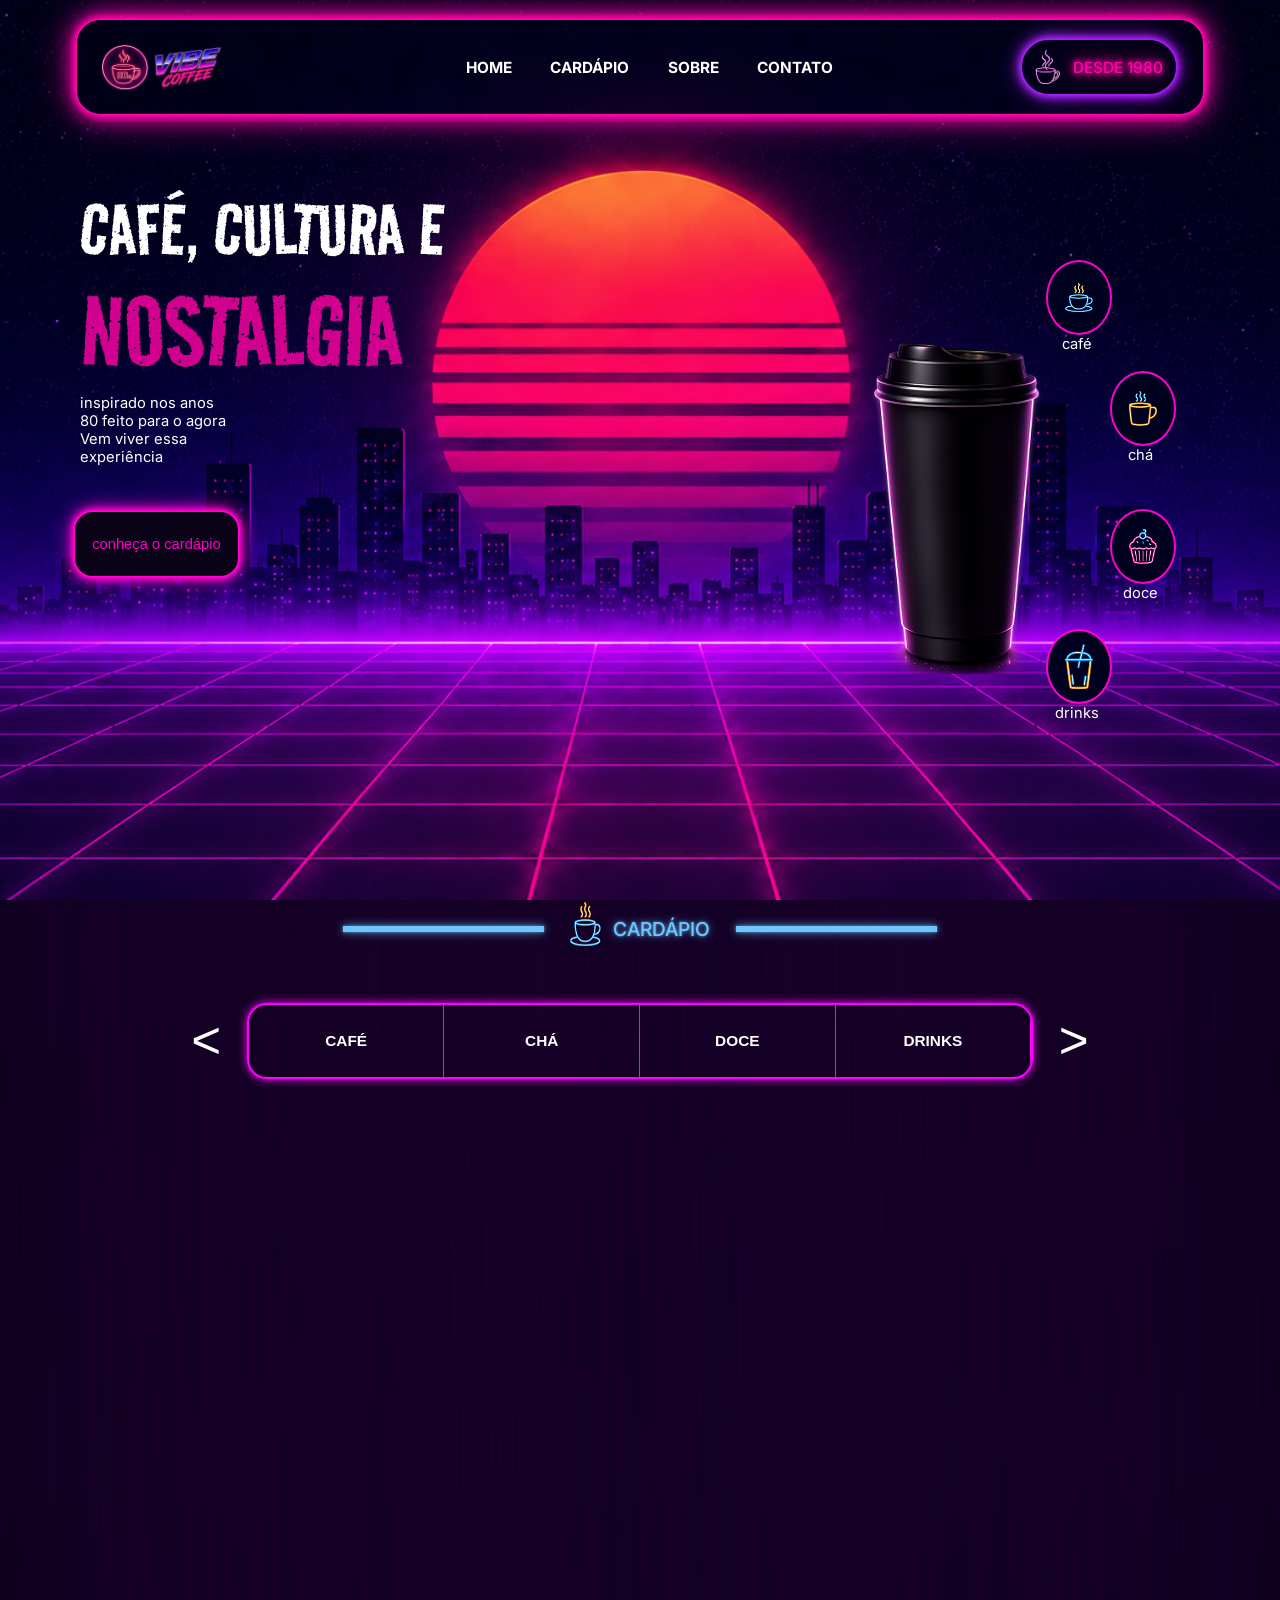
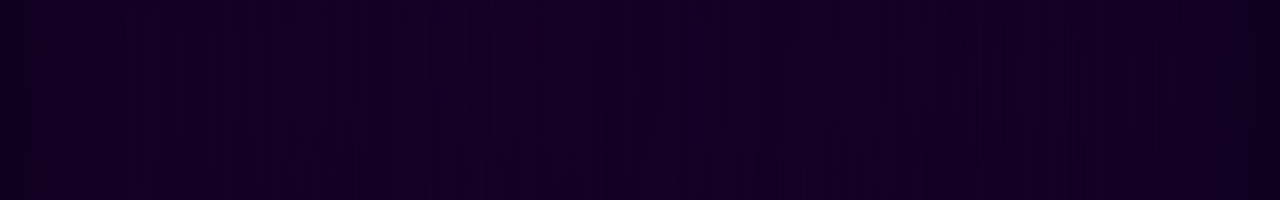
==== index.html @ b5bea795 "home da lading page criada" ====
<!DOCTYPE html>
<html lang="pt-br">

<head>
    <meta charset="UTF-8">
    <meta name="viewport" content="width=device-width, initial-scale=1.0">
    <link rel="stylesheet" href="./style.css">
    <link rel="stylesheet" href="./segundaSessao.css">
    <link rel="stylesheet" href="./rest.css">
    <script src="./app.js" type="module" defer></script>
    <title>Vibe Coffee</title>
</head>

<body>

    <!-- PRIMEIRA SEÇÃO -->
    <section class="home-bg">

        <header>
            <div class="cabecalho-principal">

                <img src="img/logo.png" alt="logo vibe coffee">

                <ul>
                    <li><a href="#">HOME</a></li>
                    <li><a href="#">CARDÁPIO</a></li>
                    <li><a href="#">SOBRE</a></li>
                    <li><a href="#">CONTATO</a></li>
                </ul>

                <div class="desde-1980">
                    <img src="img/icone de café.png" alt="">
                    <p>DESDE 1980</p>
                </div>

            </div>
        </header>

        <main>
            <div class="home-principal">

                <div class="lado-esquerdo">
                    <p class="texto-principal">CAFÉ, CULTURA E</p>

                    <p class="texto-secundario">NOSTALGIA</p>

                    <p class="texto-resumo">
                        inspirado nos anos 80
                        feito para o agora
                        Vem viver essa
                        experiência
                    </p>

                    <button class="botao-cardapio">
                        <p>conheça o cardápio</p>
                    </button>
                </div>

                <div class="lado-direito">

                    <img class="copo-cafe" src="img/copo de café.png" alt="">

                    <div class="icones-laterais">

                        <div class="item-cafe">
                            <button class="circulo-cafe">
                                <img class="icone-cafe" src="img/café icon 1.png" alt="">
                            </button>
                            <p>café</p>
                        </div>

                        <div class="item-cha">
                            <button class="circulo-cha">
                                <img class="icone-cha" src="img/chá icon 1.png" alt="">
                            </button>
                            <p>chá</p>
                        </div>

                        <div class="item-doce">
                            <button class="circulo-doce">
                                <img class="icone-doce" src="img/cupcake icon 1.png" alt="">
                            </button>
                            <p>doce</p>
                        </div>

                        <div class="item-drinks">
                            <button class="circulo-drinks">
                                <img class="icone-drinks" src="img/milkshake icon 1.png" alt="">
                            </button>
                            <p>drinks</p>
                        </div>

                    </div>

                </div>

            </div>
        </main>

    </section>

    <!-- SEGUNDA SEÇÃO (ONDE API VAI SER UTILIZADA) -->
    <section class="cardapio">

        <main>
            <div class="sessao-cardapio">
                <hr class="linha-esquerda">
                <img src="img/café icon 2.png" alt="">
                <p>CARDÁPIO</p>
                <hr class="linha-direita">

            </div>
            
            <!-- FILTRO PARA CATEGORIA -->
            <div class="menu-container">
                <button class="seta">&lt;</button>

                <div class="menu">
                    <button class="ativo">CAFÉ</button>
                    <button>CHÁ</button>
                    <button>DOCE</button>
                    <button>DRINKS</button>
                </div>

                <button class="seta">&gt;</button>
            </div>
        </main>

    </section>

    <footer></footer>

</body>

</html>
---- style.css ----
/* ------------------ FONTES ----------------------------- */

@import url('https://fonts.googleapis.com/css2?family=Inter:wght@100..900&display=swap');
@import url('https://fonts.googleapis.com/css2?family=Road+Rage&display=swap');


body {
     max-width: 100vw;
    overflow-x: hidden;
    font-family: 'Inter', sans-serif;
    background-color: #0B0418;
}

main{
    display: flex;
    flex-direction: column;
}

/* ---------------- SEÇÃO HOME ---------------- */

.home-bg {
    min-height: 100vh;
    max-width: 100vw;

    background-image: url('./img/background (2).png');
    background-repeat: no-repeat;
    background-size: cover;
    background-position: center;
}



/* ---------------- HEADER ---------------- */

header {
    display: flex;
    justify-content: center;

    width: 100%;
    padding-top: 2vh;
    padding-left: 2vw;
    padding-right: 2vw;
}

.cabecalho-principal {
    display: flex;
    align-items: center;
    justify-content: space-between;
    flex-wrap: wrap;

    width: 92%;
    max-width: 1440px;

    min-height: 9vh;

    padding: 2vh 2vw;

    border: 2px solid #ff00aa;
    border-radius: 2vw;

    backdrop-filter: blur(10px);

    box-shadow:
        0 0 5px #ff00aa,
        0 0 10px #ff00aa,
        0 0 20px #ff00aa,
        0 0 40px rgba(255, 0, 170, 0.7);

    gap: 2vw;
}

.cabecalho-principal img {
    height: clamp(40px, 5vh, 70px);
}

.cabecalho-principal ul {
    display: flex;
    gap: clamp(15px, 3vw, 60px);
    padding-left: 58px;
    flex-wrap: wrap;
}

.cabecalho-principal ul a {
    color: white;
    text-decoration: none;
    font-size: clamp(14px, 1.2vw, 20px);
    font-weight: bold;
    transition: .3s;
}

.cabecalho-principal ul a:hover {
    color: #ff00aa;
}

.desde-1980 {
    display: flex;
    align-items: center;
    gap: 1vw;

    width: auto;
    height: auto;

    padding: 1vh 1vw;

    border: 2px solid #A020F0;
    border-radius: 999px;

    box-shadow:
        0 0 5px #A020F0,
        0 0 10px #A020F0,
        0 0 20px #A020F0;
}

.desde-1980 img {
    height: clamp(30px, 4vh, 50px);
    padding-bottom: 0;
}

.desde-1980 p {
    color: #ff00aa;
    font-size: clamp(12px, 1.2vw, 18px);
    font-weight: 500;

    text-shadow:
        0 0 5px #ff00aa,
        0 0 10px #ff00aa,
        0 0 20px #ff00aa,
        0 0 40px rgba(255, 0, 170, 0.7);
}

/* ---------------- HOME ---------------- */

.home-principal {
    display: flex;
    justify-content: space-between;
    height: 76vh;
    max-width: 100vw;
}

.lado-esquerdo {
    display: flex;
    flex-direction: column;
    margin-left: 6.22vw;
    margin-top: 8.42vh;
}

.texto-principal {
    font-family: 'Road Rage';
    font-size: 6.5vw;
    color: white;
    line-height: 0.9;
}

.texto-secundario {
    font-family: 'Road Rage';
    font-size: 9vw;
    color: #D1008F;
}

.texto-resumo {
    font-family: 'Inter', sans-serif;
    color: white;
    font-size: 1.15vw;
    width: 12vw;
}

/* ---------------- BOTÃO CARDÁPIO ---------------- */

.botao-cardapio {
    display: flex;
    align-items: center;
    justify-content: center;

    width: 13vw;
    height: 7.5vh;
    margin-left: -0.5vw;
    margin-top: 3.5vw;

    background-color: #0B0418;

    border: 2px solid #FF00CC;
    border-radius: 20px;

    box-shadow:
        0 0 5px #FF00CC,
        0 0 10px #FF00CC,
        0 0 20px #FF00CC;

    cursor: pointer;
    transition: 0.2s;
}

.botao-cardapio:hover {
    background-color: #5c0a73;
    border-color: #ffffff;


    box-shadow:
        0 0 10px #ff00aa,
        0 0 20px #ff00aa,
        0 0 40px #ff00aa;
}

.botao-cardapio:active {
    transform: scale(0.96);
    background-color: #7a0070;
}

.botao-cardapio p {
    color: #FF00CC;
    font-size: 1.15vw;
    font-weight: 500;
    transition: 0.2s;
}

/* ---------------- LADO DIREITO ---------------- */

.lado-direito {
    display: flex;
    margin-right: 6.3vw;
}

.copo-cafe {
    width: 13.7vw;
    height: 37vh;
    margin-top: 25vh;
}

.icones-laterais {
    display: flex;
    flex-direction: column;
    margin-top: 16vh;
    width: 12vw;
    height: 58.5vh;

}

/* ---------------- ICONES ---------------- */

.circulo-cafe,
.circulo-cha,
.circulo-doce,
.circulo-drinks {
    display: flex;
    align-items: center;
    justify-content: center;

    width: 5.21vw;
    height: 8.33vh;
    background-color: #00011F;
    border-radius: 50%;

    border: 2px solid #FF00CC;

    cursor: pointer;
    transition: 0.2s;
}

.circulo-cafe:hover,
.circulo-cha:hover,
.circulo-doce:hover,
.circulo-drinks:hover {
    background-color: #360B80;

}

.circulo-cafe:active,
.circulo-cha:active,
.circulo-doce:active,
.circulo-drinks:active {
    transform: scale(0.9);
}

/* ---------------- CAFÉ FORMATAÇÃO ---------------- */

.item-cafe {
    display: flex;
    flex-direction: column;
    width: 5vw;
}

.icone-cafe {
    width: 2.22vw;
}

.item-cafe p {
    display: flex;
    justify-content: center;
    padding-right: 0.14vw;
    font-family: 'Inter', sans-serif;
    color: white;
    font-size: 1.15vw;
}


/* ---------------- CHÁ FORMATAÇÃO ---------------- */

.item-cha {
    display: flex;
    flex-direction: column;
    margin-left: 5vw;
    margin-top: 2vh;
    width: 5vw;
}

.icone-cha {
    width: 2.22vw;
}

.item-cha p {
    display: flex;
    justify-content: center;
    padding-right: 0.14vw;
    font-family: 'Inter', sans-serif;
    color: white;
    font-size: 1.15vw;
}

/* ---------------- DOCE FORMATAÇÃO ---------------- */

.item-doce {
    display: flex;
    flex-direction: column;
    margin-top: 5vh;

    margin-left: 5vw;
    width: 5vw;
}

.icone-doce {
    width: 2.22vw;
}

.item-doce p {
    display: flex;
    justify-content: center;
    padding-right: 0.14vw;
    font-family: 'Inter', sans-serif;
    color: white;
    font-size: 1.15vw;
}

/* ---------------- DRINKS FORMATAÇÃO ---------------- */

.item-drinks {
    display: flex;
    flex-direction: column;
    width: 5vw;
    margin-top: 3vh;
}

.icone-drinks {
    width: 2.22vw;
}

.item-drinks p {
    display: flex;
    justify-content: center;
    padding-right: 0.14vw;
    font-family: 'Inter', sans-serif;
    color: white;
    font-size: 1.15vw;
}
---- segundaSessao.css ----
/* ---------------- CARDÁPIO ---------------- */

.cardapio {
    min-height: 100vh;

    background-image: url('./img/background 2.png');
    background-repeat: no-repeat;
    background-size: cover;
    background-position: top center;
}

/* ---------------- nome da sessao ---------------- */

.sessao-cardapio {
    display: flex;
    align-items: center;
    justify-content: center;
    width: 100vw;
    height: 6.44vh;
}

hr {
    border: none;
    height: 0.7vh;
    background-color: #6DC7FF;
    width: 15.69vw;

    box-shadow:
        0 0 3px rgba(109, 199, 255, 0.7),
        0 0 8px rgba(109, 199, 255, 0.5),
        0 0 14px rgba(109, 199, 255, 0.3);
}

.linha-esquerda {
    margin-right: 2vw;
}

.sessao-cardapio img {
    width: 2.43vw;
    height: 4.89vh;
    margin-bottom: 1vh;
}

.sessao-cardapio p {
    color: #6DC7FF;
    font-size: 1.5vw;
    font-weight: 500;
    padding-left: 1vw;


    text-shadow:
        0 0 3px rgba(109, 199, 255, 0.7),
        0 0 8px rgba(109, 199, 255, 0.5),
        0 0 14px rgba(109, 199, 255, 0.3);
}

.linha-direita {
    margin-left: 2vw;
}

/* ---------------- botões para o filtro de categoria ---------------- */


.menu-container {
    display: flex;
    align-items: center;
    justify-content: center;
    gap: 2vw;
    margin-top: 5vh;
}

.seta {
    background: none;
    border: none;
    color: white;
    font-size: 4vw;
    cursor: pointer;
}

.menu {
    display: flex;
    border: 2px solid #ff00ff;
    border-radius: 20px;
    overflow: hidden;

    box-shadow:
        0 0 10px #ff00ff,
        0 0 1px #ff00ff;
}

.menu button {
    width: 15.28vw;
    height: 8vh;

    background: transparent;
    border: none;
    border-right: 1px solid #ff00ff;

    color: white;
    font-size: 1.2vw;
    font-weight: bold;
    cursor: pointer;
}
---- rest.css ----
*{
    padding: 0;
    margin: 0;
    box-sizing: border-box;
}

a{
    text-decoration: none;
    color: inherit;
}

ol, ul, li{
 list-style: none;
}
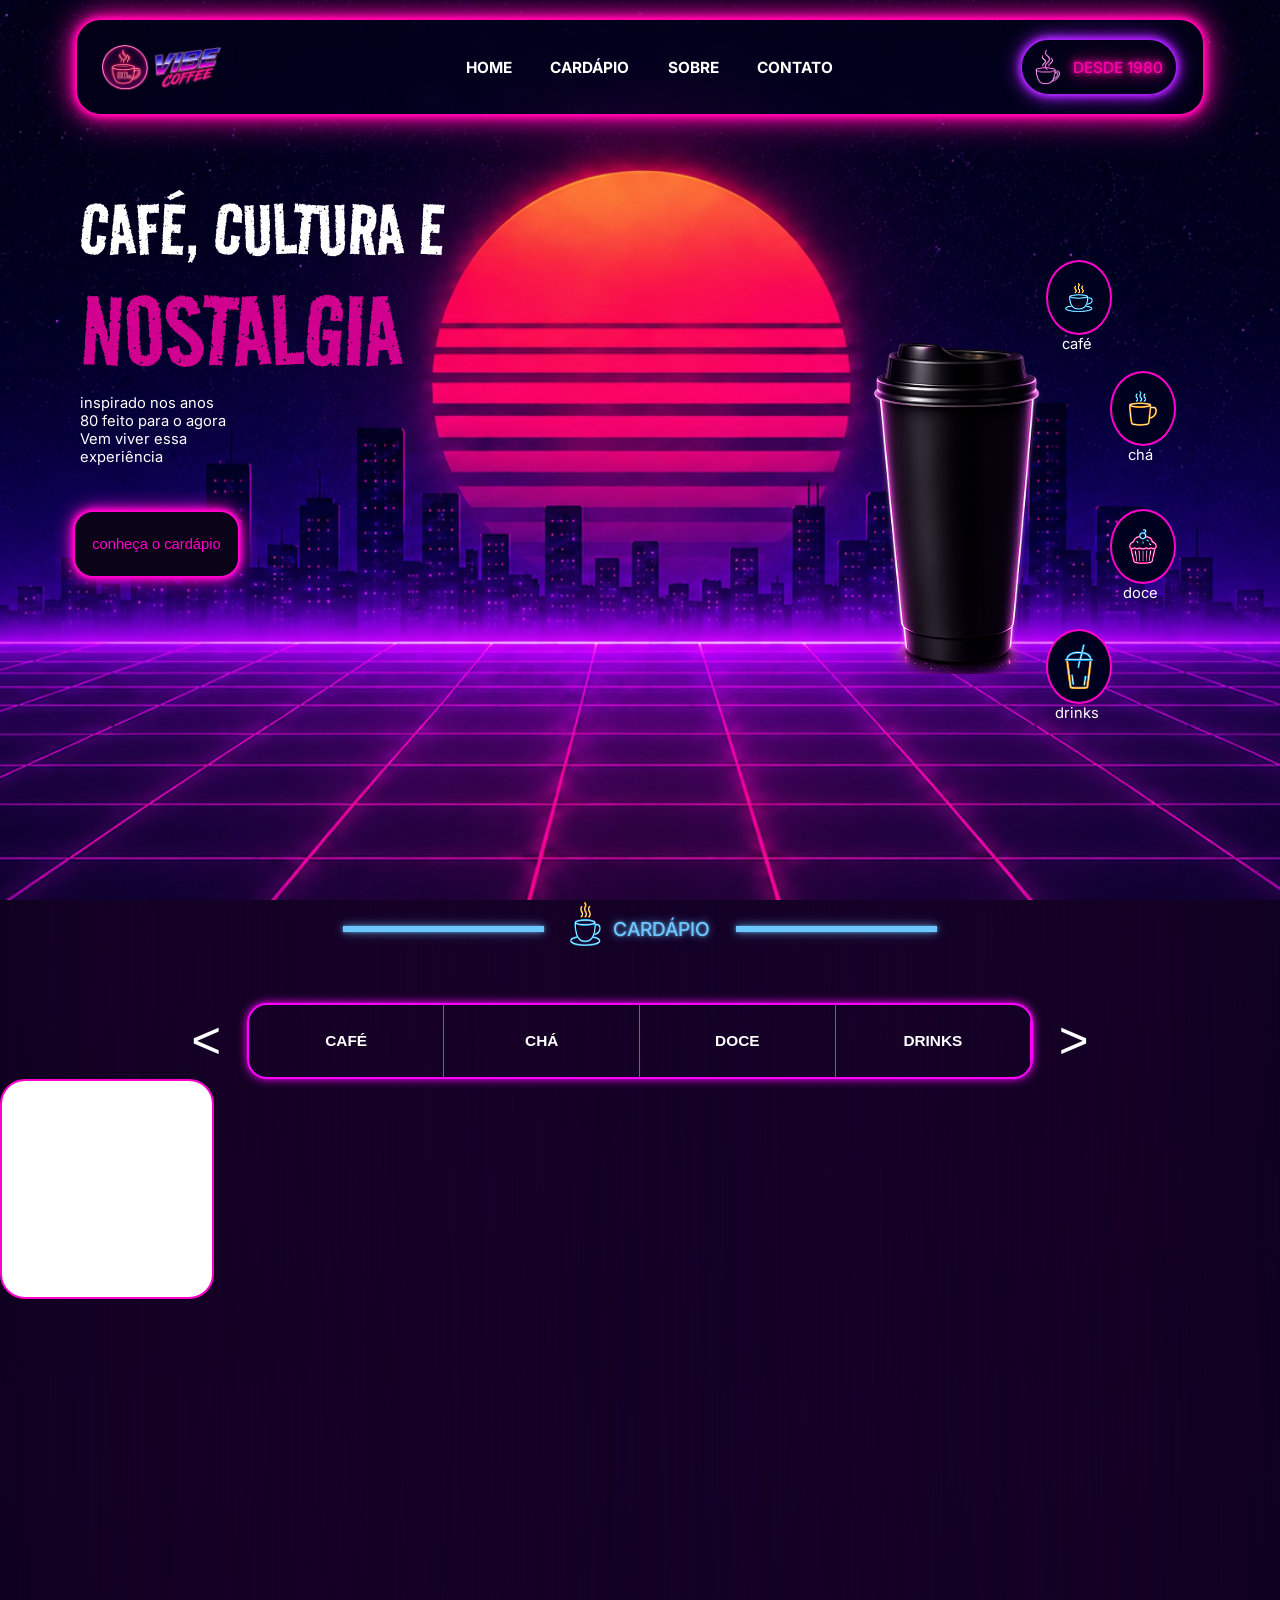
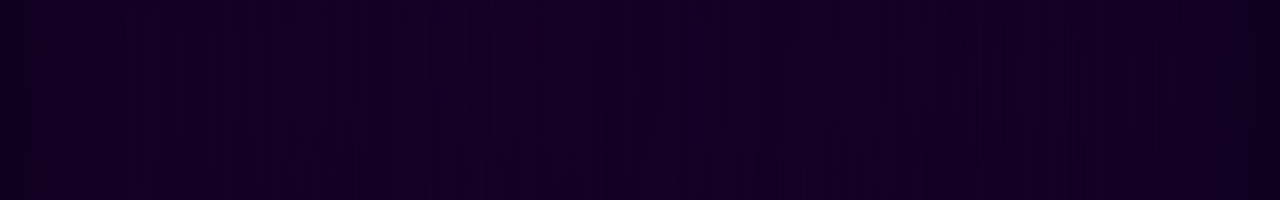
==== commit 23a26095: "criando os cards de produtos" ====
--- a/index.html
+++ b/index.html
@@ -124,6 +124,13 @@
 
                 <button class="seta">&gt;</button>
             </div>
+
+            <!-- CARD DO PRODUTO -->
+
+            <div class="card-produto">
+                
+            </div>
+
         </main>
 
     </section>
--- a/segundaSessao.css
+++ b/segundaSessao.css
@@ -100,4 +100,20 @@
     font-size: 1.2vw;
     font-weight: bold;
     cursor: pointer;
+}
+/* ---------------- CARDS DOS PRODUTOS ---------------- */
+
+.card-produto{
+
+    display: flex;
+    justify-content: center;
+    align-items: center;
+
+    width: 16.74vw;
+    height: 24.44vh;
+    background-color: white;
+    border: 2px solid #FF00CC;
+
+    border-radius: 25px;
+
 }
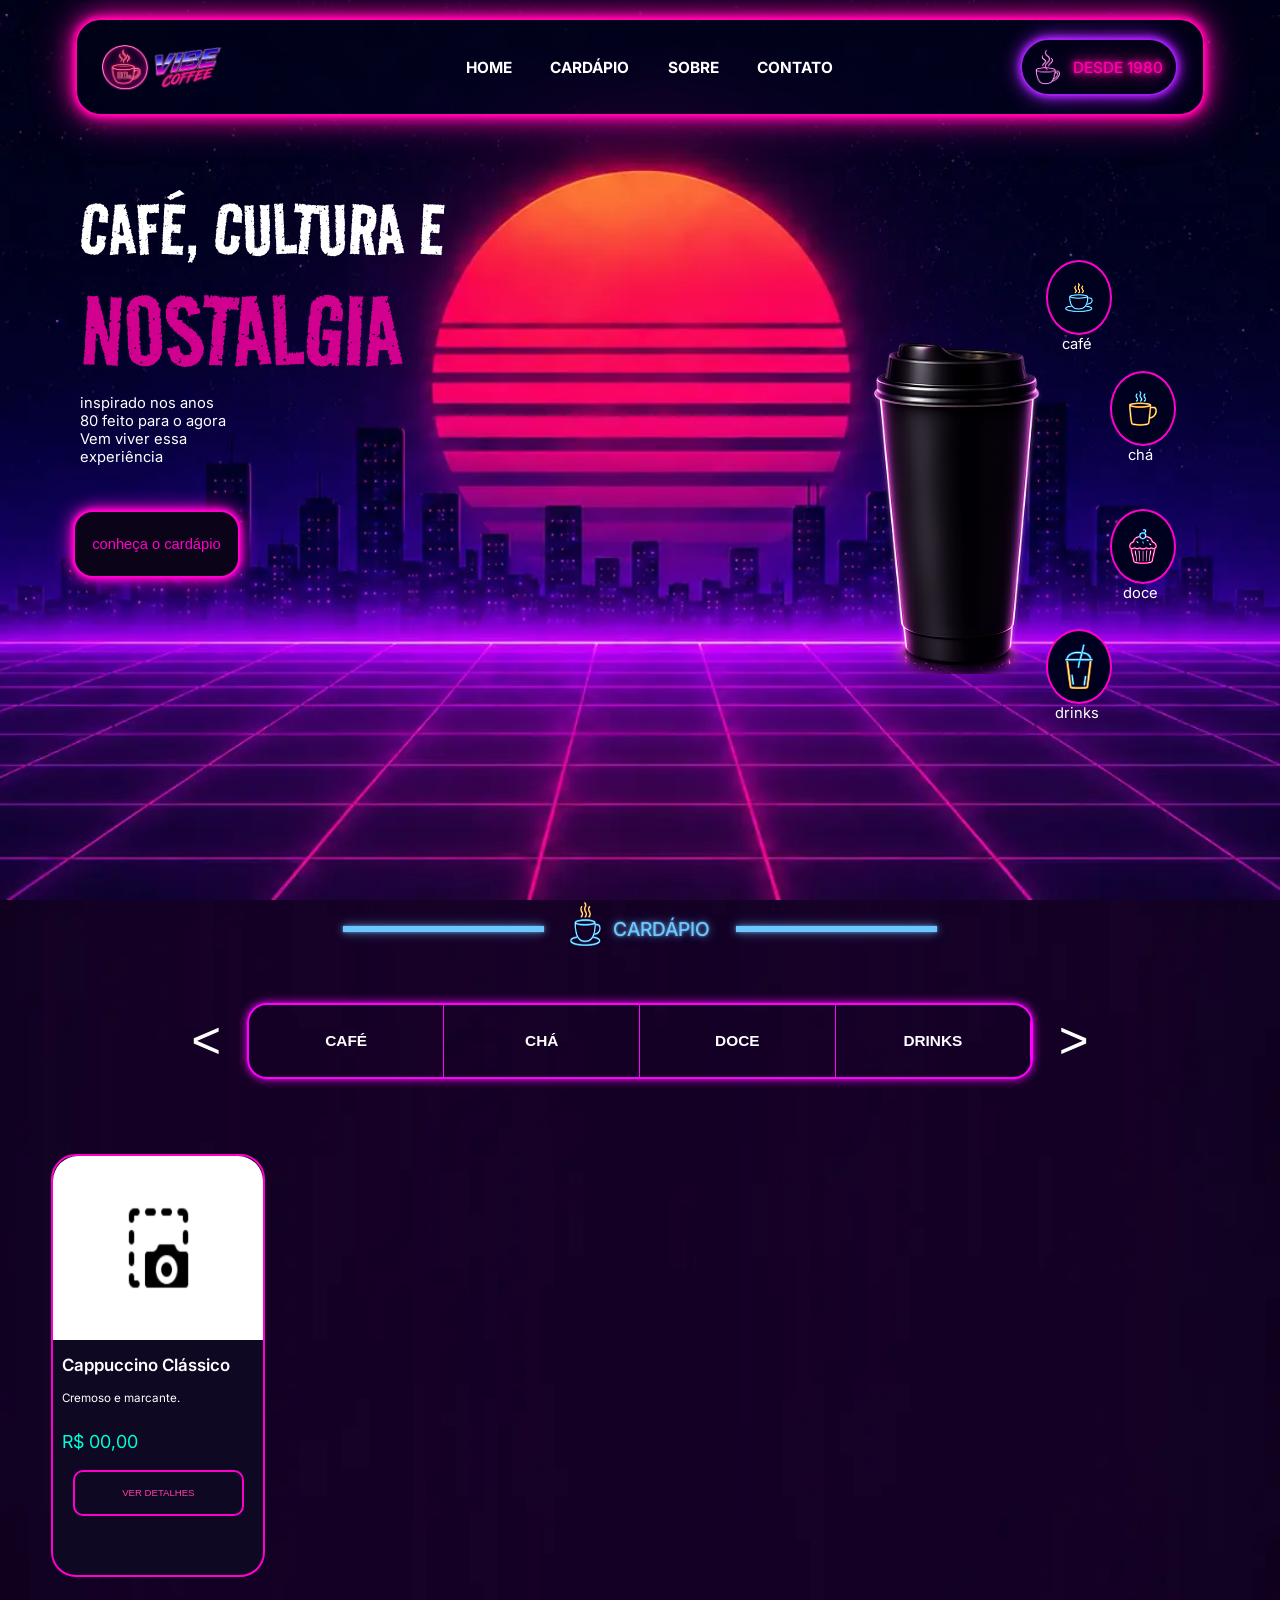
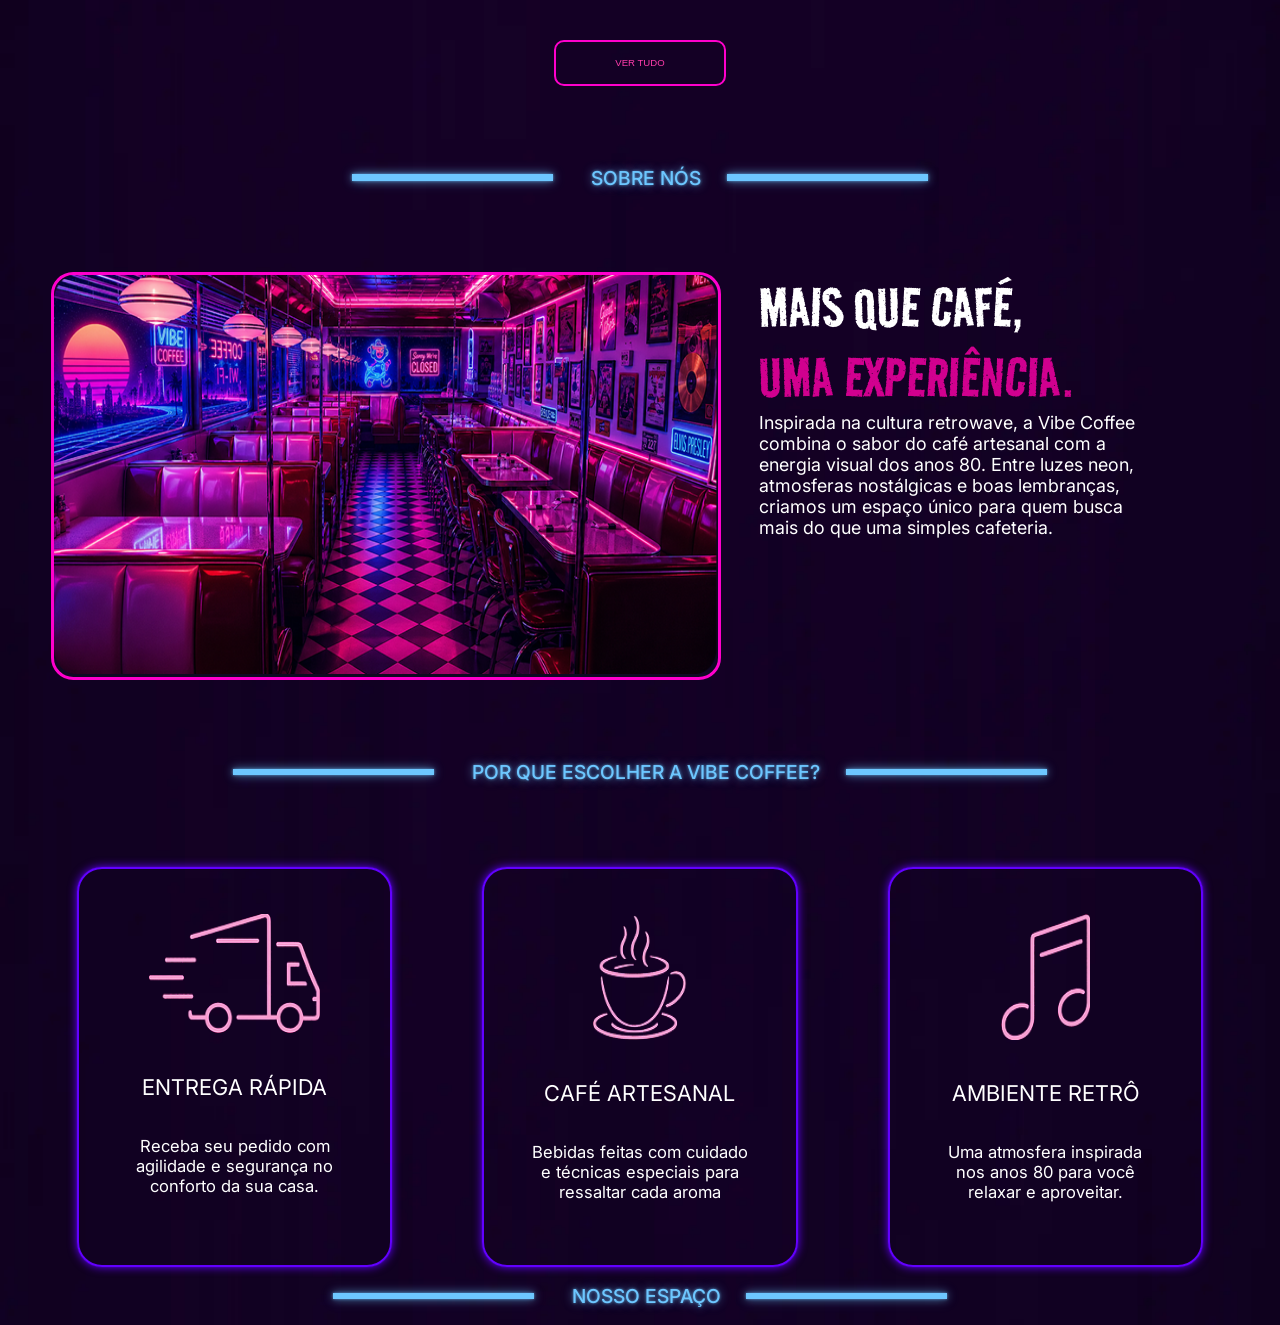
==== commit 49f6254d: "sessão sobre nós criada" ====
--- a/index.html
+++ b/index.html
@@ -100,35 +100,169 @@
     </section>
 
     <!-- SEGUNDA SEÇÃO (ONDE API VAI SER UTILIZADA) -->
-    <section class="cardapio">
+    <section class="segunda-sessao">
 
         <main>
+            <!-- ---------------------------------------------------------------------------------------------------- -->
+            <!-- SESSÃO SOBRE O CARDAPIO -->
             <div class="sessao-cardapio">
-                <hr class="linha-esquerda">
-                <img src="img/café icon 2.png" alt="">
-                <p>CARDÁPIO</p>
-                <hr class="linha-direita">
-
-            </div>
-            
-            <!-- FILTRO PARA CATEGORIA -->
-            <div class="menu-container">
-                <button class="seta">&lt;</button>
-
-                <div class="menu">
-                    <button class="ativo">CAFÉ</button>
-                    <button>CHÁ</button>
-                    <button>DOCE</button>
-                    <button>DRINKS</button>
-                </div>
-
-                <button class="seta">&gt;</button>
-            </div>
-
-            <!-- CARD DO PRODUTO -->
-
-            <div class="card-produto">
-                
+
+                <!-- TITULO DA SESSÃO -->
+                <div class="cardapio">
+                    <hr class="linha-esquerda">
+                    <img src="img/café icon 2.png" alt="">
+                    <p>CARDÁPIO</p>
+                    <hr class="linha-direita">
+                </div>
+
+                <!-- FILTRO PARA CATEGORIA -->
+                <div class="menu-container">
+
+                    <button class="seta">&lt;</button>
+
+                    <div class="menu">
+                        <button class="ativo">CAFÉ</button>
+                        <button>CHÁ</button>
+                        <button>DOCE</button>
+                        <button>DRINKS</button>
+                    </div>
+
+                    <button class="seta">&gt;</button>
+                </div>
+
+                <!-- CARD DO PRODUTO -->
+                <div class="container-card">
+
+                    <div class="card-produto">
+
+                        <div class="foto-produto">
+                            <img src="img/Screenshot.png" alt="">
+                        </div>
+
+                        <p class="nome-produto">Cappuccino Clássico</p>
+                        <p class="descricao-produto">Cremoso e marcante.</p>
+                        <p class="preco-produto">R$ 00,00</p>
+
+                        <button class="ver-detalhes">
+                            <p> VER DETALHES</p>
+                        </button>
+
+                    </div>
+
+                </div>
+
+                <!-- BOTÃO DE VER TODOS OS PRODUTOS -->
+                <button class="ver-tudo">
+                    <p> VER TUDO</p>
+                </button>
+
+            </div>
+            <!-- ---------------------------------------------------------------------------------------------------- -->
+            <!-- SESSÃO SOBRE NÓS -->
+            <div class="sessao-sobre-nos">
+                <!-- NOME DA SESSÃO -->
+                <div class="sobre-nos">
+                    <hr class="linha-esquerda">
+                    <p>SOBRE NÓS</p>
+                    <hr class="linha-direita">
+                </div>
+
+                <!-- SESSÃO SOBRE NÓS LADO ESQUERDO E DIREITO -->
+                <div class="descricao-sobre-nos">
+
+                    <!-- LADO ESQUERDO -->
+                    <div class="lado-esquerdo-sobre-nos">
+                        <img src="img/img vibeCoffee.png" alt="">
+                    </div>
+
+                    <!-- LADO DIREITO -->
+                    <div class="lado-direito-sobre-nos">
+
+                        <p class="titulo-um">MAIS QUE CAFÉ,</p>
+
+                        <p class="titulo-dois"> UMA EXPERIÊNCIA.</p>
+
+                        <p class="descricao-sobre-nos">
+                            Inspirada na cultura retrowave, a Vibe
+                            Coffee combina o sabor do café artesanal
+                            com a energia visual dos anos 80.
+                            Entre luzes neon, atmosferas nostálgicas e boas
+                            lembranças, criamos um espaço único
+                            para quem busca mais do que uma
+                            simples cafeteria.
+                        </p>
+
+                    </div>
+
+                </div>
+
+
+            </div>
+            <!-- ---------------------------------------------------------------------------------------------------- -->
+            <!-- POR QUE ESCOLHER A VIBE COFFEE? -->
+
+            <div class="sessao-porque-escolher-vibe-coffee">
+
+                <!-- NOME DA SESSÃO -->
+                <div class="porque-escolher-vibe-coffee">
+                    <hr class="linha-esquerda">
+                    <p>POR QUE ESCOLHER A VIBE COFFEE?</p>
+                    <hr class="linha-direita">
+                </div>
+
+                <!-- CONTAINER DOS CARDS DE MOTIVOS -->
+                <div class="container-motivos">
+
+                    <!-- CONTAINER DOS CARDS DE MOTIVOS -->
+                    <div class="card-motivos">
+                        <img class="carro" src="img/carro icon 1.png" alt="">
+
+                        <p class="card-motivos-titulo">ENTREGA RÁPIDA</p>
+
+                        <p class="card-motivos-descricao">
+                            Receba seu pedido com
+                            agilidade e segurança
+                            no conforto da sua casa.</p>
+                    </div>
+
+                    <div class="card-motivos">
+                        <img class="cafes" src="img/cafés icon 1.png" alt="">
+
+                        <p class="card-motivos-titulo">CAFÉ ARTESANAL</p>
+
+                        <p class="card-motivos-descricao">
+                            Bebidas feitas com cuidado
+                            e técnicas especiais para
+                            ressaltar cada aroma
+                        </p>
+                    </div>
+
+                    <div class="card-motivos">
+                        <img class="musica" src="img/musica icon 1.png" alt="">
+
+                        <p class="card-motivos-titulo">AMBIENTE RETRÔ</p>
+
+                        <p class="card-motivos-descricao">Uma atmosfera inspirada
+                            nos anos 80 para você
+                            relaxar e aproveitar.
+                        </p>
+                    </div>
+
+                </div>
+
+
+            </div>
+            <!-- ---------------------------------------------------------------------------------------------------- -->
+            <!-- NOSSO ESPAÇO -->
+            <div class="sessao-nosso-espaco">
+
+                <!-- NOME DA SESSÃO -->
+                <div class="nosso-espaco">
+                    <hr class="linha-esquerda">
+                    <p>NOSSO ESPAÇO</p>
+                    <hr class="linha-direita">
+                </div>
+
             </div>
 
         </main>
--- a/style.css
+++ b/style.css
@@ -22,7 +22,7 @@
     min-height: 100vh;
     max-width: 100vw;
 
-    background-image: url('./img/background (2).png');
+    background-image: url('./img/background\ \(2\).webp');
     background-repeat: no-repeat;
     background-size: cover;
     background-position: center;
--- a/segundaSessao.css
+++ b/segundaSessao.css
@@ -1,17 +1,22 @@
-/* ---------------- CARDÁPIO ---------------- */
-
-.cardapio {
+/* ---------------- segunda-sessao ---------------- */
+
+.segunda-sessao {
     min-height: 100vh;
 
-    background-image: url('./img/background 2.png');
+    background-image: url('./img/background\ 2.webp');
     background-repeat: no-repeat;
     background-size: cover;
     background-position: top center;
 }
 
-/* ---------------- nome da sessao ---------------- */
-
-.sessao-cardapio {
+/* ---------------- SESSÃO CARDAPIO  ---------------- */
+
+/* ---------------- nome da sessões  ---------------- */
+
+.cardapio,
+.sobre-nos,
+.porque-escolher-vibe-coffee,
+.nosso-espaco {
     display: flex;
     align-items: center;
     justify-content: center;
@@ -35,13 +40,16 @@
     margin-right: 2vw;
 }
 
-.sessao-cardapio img {
+.cardapio img {
     width: 2.43vw;
     height: 4.89vh;
     margin-bottom: 1vh;
 }
 
-.sessao-cardapio p {
+.cardapio p,
+.sobre-nos p,
+.porque-escolher-vibe-coffee P,
+.nosso-espaco p {
     color: #6DC7FF;
     font-size: 1.5vw;
     font-weight: 500;
@@ -101,19 +109,248 @@
     font-weight: bold;
     cursor: pointer;
 }
+
 /* ---------------- CARDS DOS PRODUTOS ---------------- */
 
-.card-produto{
-
-    display: flex;
-    justify-content: center;
-    align-items: center;
+.container-card {
+    display: flex;
+    flex-wrap: wrap;
+    gap: 1vw;
+    margin-left: 4vw;
+    margin-top: 8.3vh;
+}
+
+.card-produto {
+    display: flex;
+    flex-direction: column;
 
     width: 16.74vw;
-    height: 24.44vh;
+    height: 47vh;
+    background-color: #0E0822;
+    border: 2px solid #FF00CC;
+
+    border-radius: 25px;
+}
+
+.foto-produto {
+    display: flex;
+    justify-content: center;
+    align-items: center;
+
+
     background-color: white;
+    width: 100%;
+    height: 44%;
+
+    border-radius: 25px 25px 0px 0px;
+}
+
+.foto-produto img {
+    width: 6.3vw;
+    height: 12vh;
+}
+
+.nome-produto {
+    color: white;
+    font-weight: 600;
+    font-size: 1.32vw;
+    padding-top: 1.7vh;
+    padding-left: 0.7vw;
+}
+
+.descricao-produto {
+    color: white;
+    font-size: 0.91vw;
+    padding-top: 1.7vh;
+    padding-left: 0.7vw;
+}
+
+.preco-produto {
+    color: #00FFD5;
+    font-size: 1.40vw;
+    padding-top: 2.9vh;
+    padding-left: 0.7vw;
+}
+
+.ver-detalhes {
+    display: flex;
+    justify-content: center;
+    align-items: center;
+
+    font-size: 0.75vw;
+    width: 13.4vw;
+    height: 5.1vh;
+    margin-top: 2vh;
+    margin-left: auto;
+    margin-right: auto;
+
+    background-color: transparent;
     border: 2px solid #FF00CC;
+    color: #FF3CAC;
+
+    border-radius: 10px;
+    cursor: pointer;
+}
+
+.ver-tudo {
+    display: flex;
+    justify-content: center;
+    align-items: center;
+
+    font-size: 0.75vw;
+    width: 13.4vw;
+    height: 5.1vh;
+    margin-top: 7vh;
+    margin-left: auto;
+    margin-right: auto;
+
+    background-color: transparent;
+    border: 2px solid #FF00CC;
+    color: #FF3CAC;
+
+    border-radius: 10px;
+    cursor: pointer;
+}
+
+/* ---------------- FIM DA SESSÃO CARDAPIO ---------------- */
+
+/* ---------------- SESSÃO SOBRE NÓS ---------------- */
+
+/* CONTAINER DE TODA A SESSÃO*/
+.sessao-sobre-nos {
+    display: flex;
+    flex-direction: column;
+    margin-top: 7vh;
+}
+
+.descricao-sobre-nos {
+    display: flex;
+    justify-content: space-between;
+
+    margin-top: 7.3vh;
+    margin-left: 4vw;
+    max-width: 100vw;
+
+}
+
+/* ----------------LADO ESQUERDO DA SESSÃO ---------------- */
+.descricao-sobre-nos img {
+    width: 51.81vw;
+    height: 44.3vh;
+}
+
+.lado-esquerdo-sobre-nos {
+
+    width: 52.3vw;
+    height: 45.3vh;
+
+    background-color: #0E0822;
+    border: 0.30vw solid #FF00CC;
+
+    border-radius: 1.74vw;
+}
+
+/* ----------------LADO DIREITO DA SESSÃO ---------------- */
+
+.lado-direito-sobre-nos {
+    display: flex;
+    flex-direction: column;
+    margin-right: 10.7vw;
+}
+
+.titulo-um {
+    font-family: 'Road Rage';
+    font-size: 5vw;
+    color: white;
+
+}
+
+.titulo-dois {
+    font-family: 'Road Rage';
+    width: 25vw;
+    font-size: 5vw;
+    color: #D1008F;
+}
+
+.lado-direito-sobre-nos .descricao-sobre-nos {
+    font-family: 'Inter', sans-serif;
+    color: white;
+    font-size: 1.4vw;
+    width: 30vw;
+    margin: 0;
+
+}
+
+/* ---------------- FIM DA SESSÃO SOBRE NÓS ---------------- */
+
+/* ---------------- SESSÃO POR QUE ESCOLHER A VIBE COFFEE? ---------------- */
+
+.sessao-porque-escolher-vibe-coffee {
+    display: flex;
+    flex-direction: column;
+    margin-top: 7vh;
+}
+
+.container-motivos {
+    margin-top: 7.3vh;
+    margin-left: 6vw;
+    margin-right: 6vw;
+    display: flex;
+    justify-content: space-between;
+}
+
+.card-motivos {
+    display: flex;
+    flex-direction: column;
+    align-items: center;
+
+    width: 24.65vw;
+    height: 44.5vh;
+    border: 2px solid #6200FF;
+
+    box-shadow:
+        0 0 10px #6200FF,
+        0 0 1px #6200FF;
 
     border-radius: 25px;
-
-}+}
+
+.carro {
+    display: flex;
+    width: 13.3vw;
+    height: 13.3vh;
+    margin-top: 5vh;
+}
+
+.cafes {
+    display: flex;
+    width: 7.3vw;
+    height: 14vh;
+    margin-top: 5vh;
+}
+
+.musica {
+    display: flex;
+    width: 7vw;
+    height: 14vh;
+    margin-top: 5vh;
+}
+
+.card-motivos-titulo {
+
+    font-family: 'Inter', sans-serif;
+    color: white;
+    font-size: 1.7vw;
+    margin-top: 4.5vh;
+}
+
+.card-motivos-descricao {
+
+    font-family: 'Inter', sans-serif;
+    text-align: center;
+    color: white;
+    font-size: 1.3vw;
+    width: 17vw;
+    margin-top: 4vh;
+}
+/* ---------------- FIM DA SESSÃO POR QUE ESCOLHER A VIBE COFFEE? ---------------- */
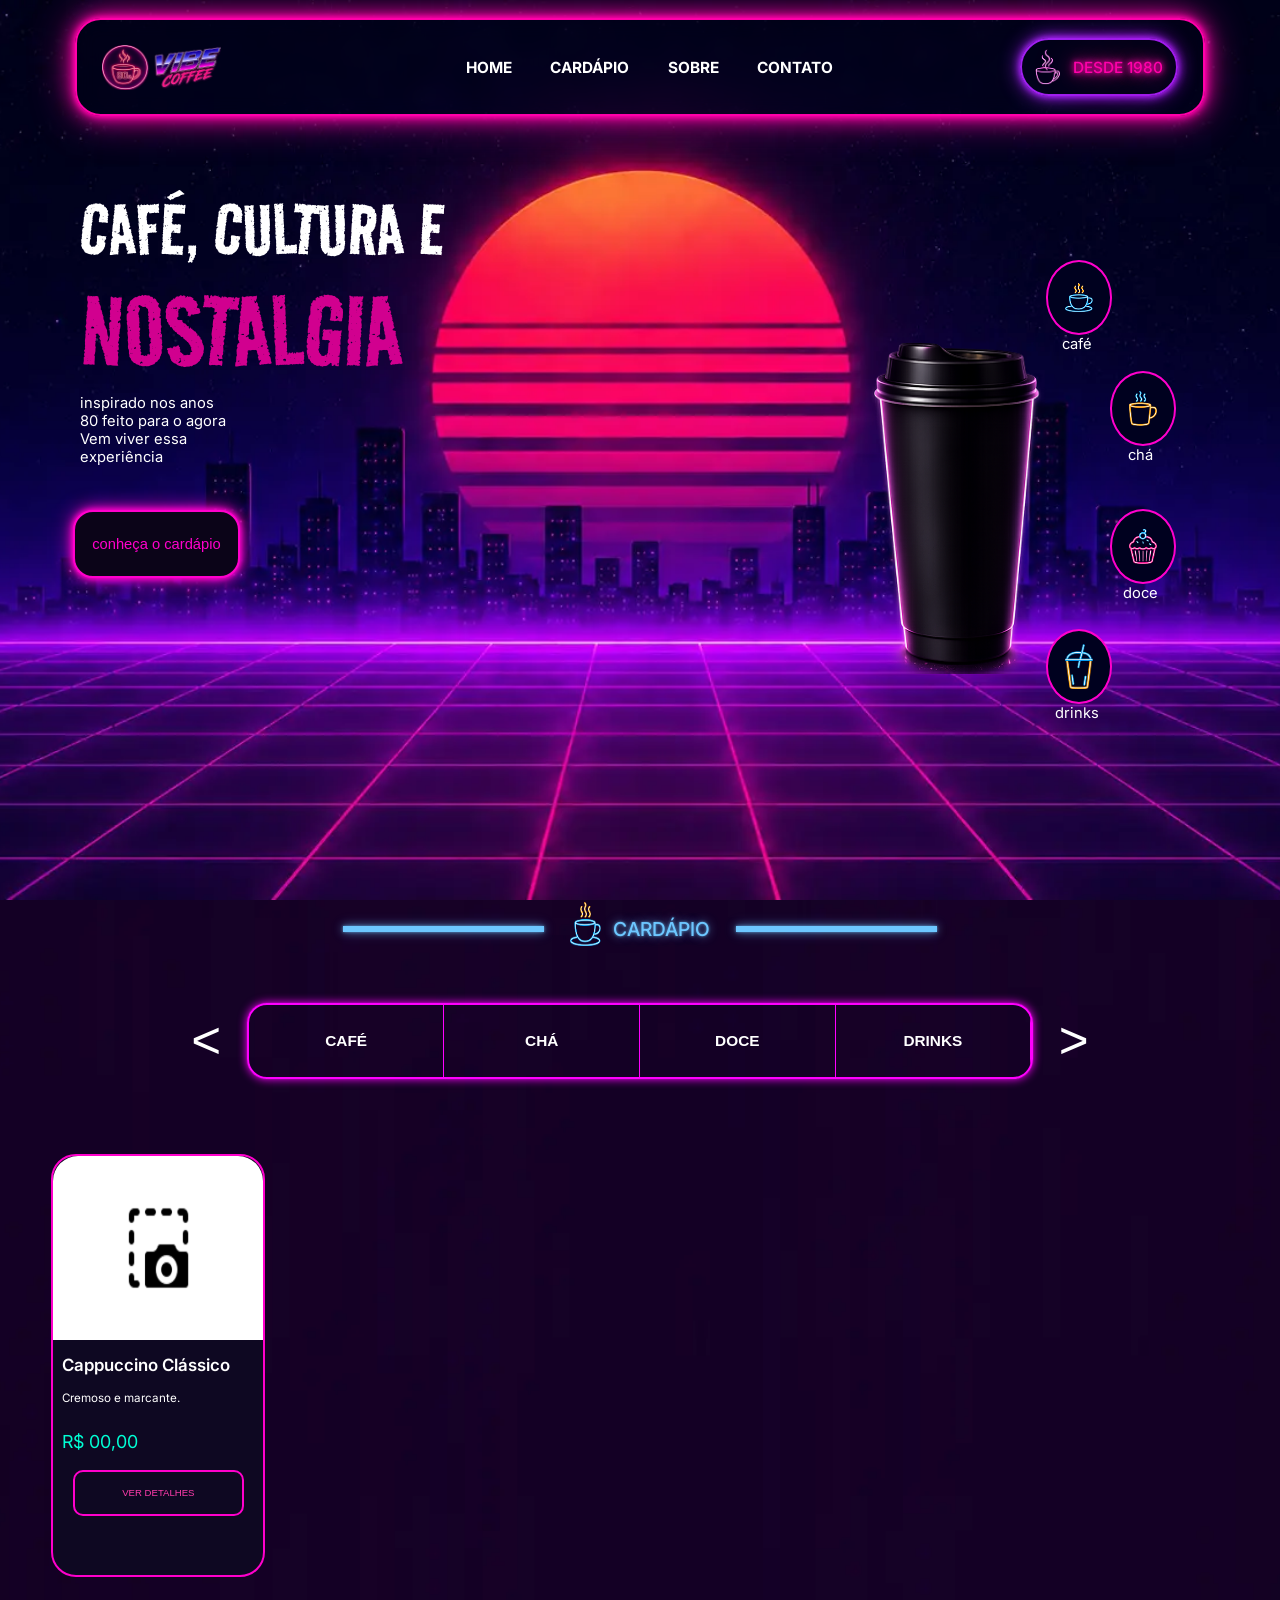
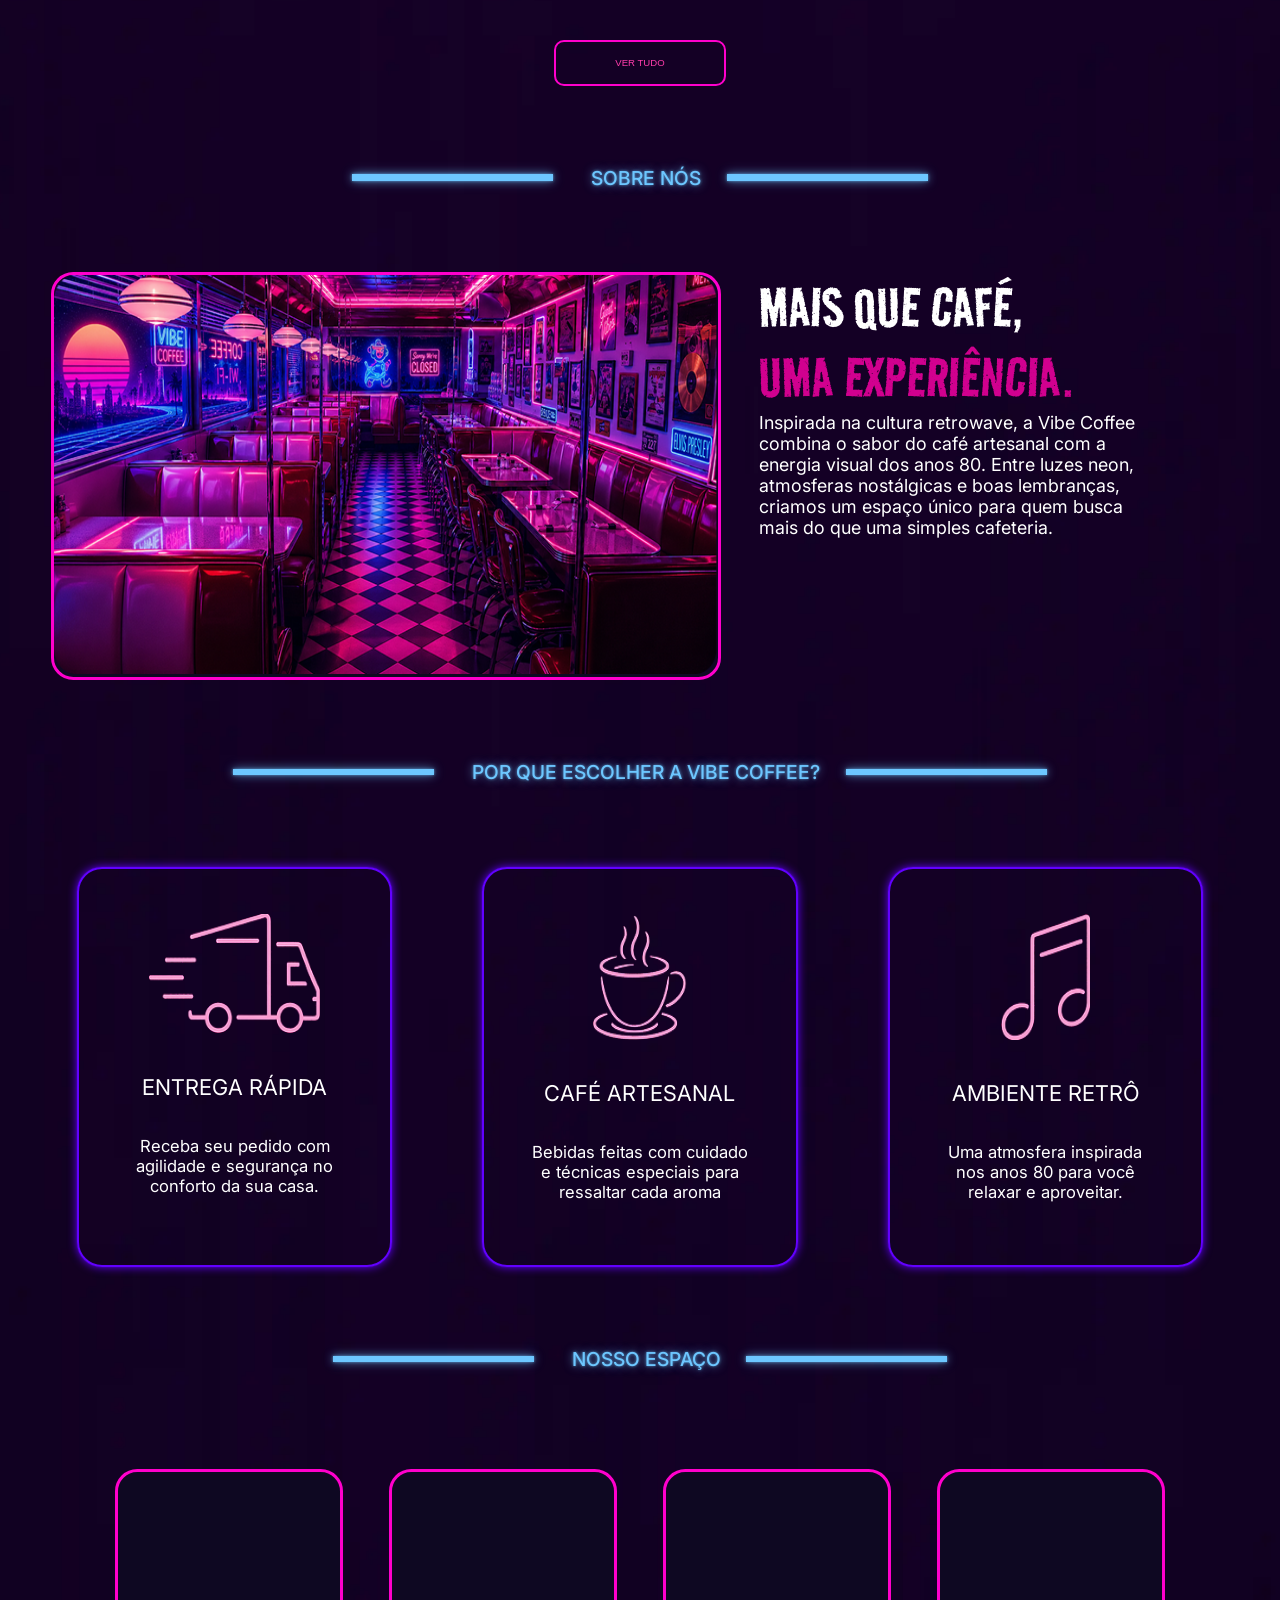
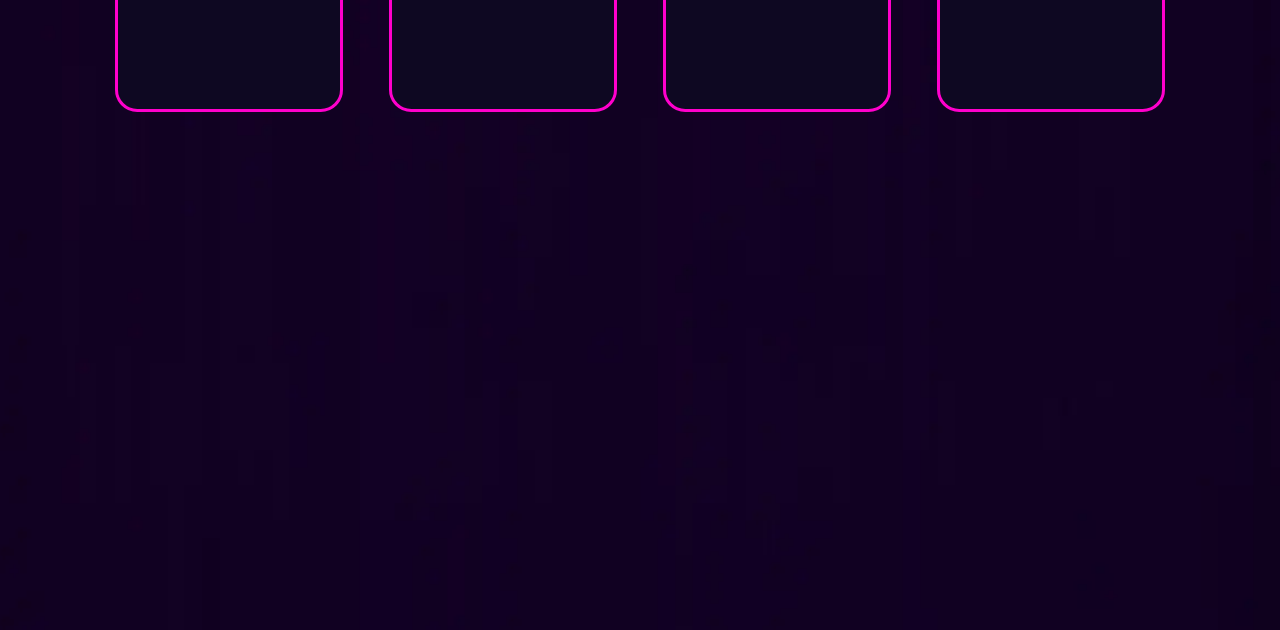
==== commit 7eca54e4: "sessão nosso espaço criada" ====
--- a/index.html
+++ b/index.html
@@ -263,6 +263,17 @@
                     <hr class="linha-direita">
                 </div>
 
+                <!-- CONTAINER FOTOS DO LOCAL -->
+                 <div class="container-fotos-local">
+                        <div class="fotos-local"></div>
+
+                        <div class="fotos-local"></div>
+
+                        <div class="fotos-local"></div>
+                        
+                        <div class="fotos-local"></div>
+                 </div>
+
             </div>
 
         </main>
--- a/segundaSessao.css
+++ b/segundaSessao.css
@@ -353,4 +353,33 @@
     width: 17vw;
     margin-top: 4vh;
 }
-/* ---------------- FIM DA SESSÃO POR QUE ESCOLHER A VIBE COFFEE? ---------------- */+
+/* ---------------- FIM DA SESSÃO POR QUE ESCOLHER A VIBE COFFEE? ---------------- */
+
+/* ---------------- SESSÃO NOSSO ESPAÇO ---------------- */
+
+.sessao-nosso-espaco {
+    display: flex;
+    flex-direction: column;
+    margin-top: 7vh;
+    height: 100vh;
+}
+
+.container-fotos-local {
+    display: flex;
+    margin-left: 9vw;
+    margin-right: 9vw;
+    margin-top: 9vh;
+    justify-content: space-between;
+}
+
+.fotos-local {
+    display: flex;
+    width: 17.8vw;
+    height: 27vh;
+
+    background-color: #0E0822;
+    border: 0.30vw solid #FF00CC;
+
+    border-radius: 1.74vw;
+}
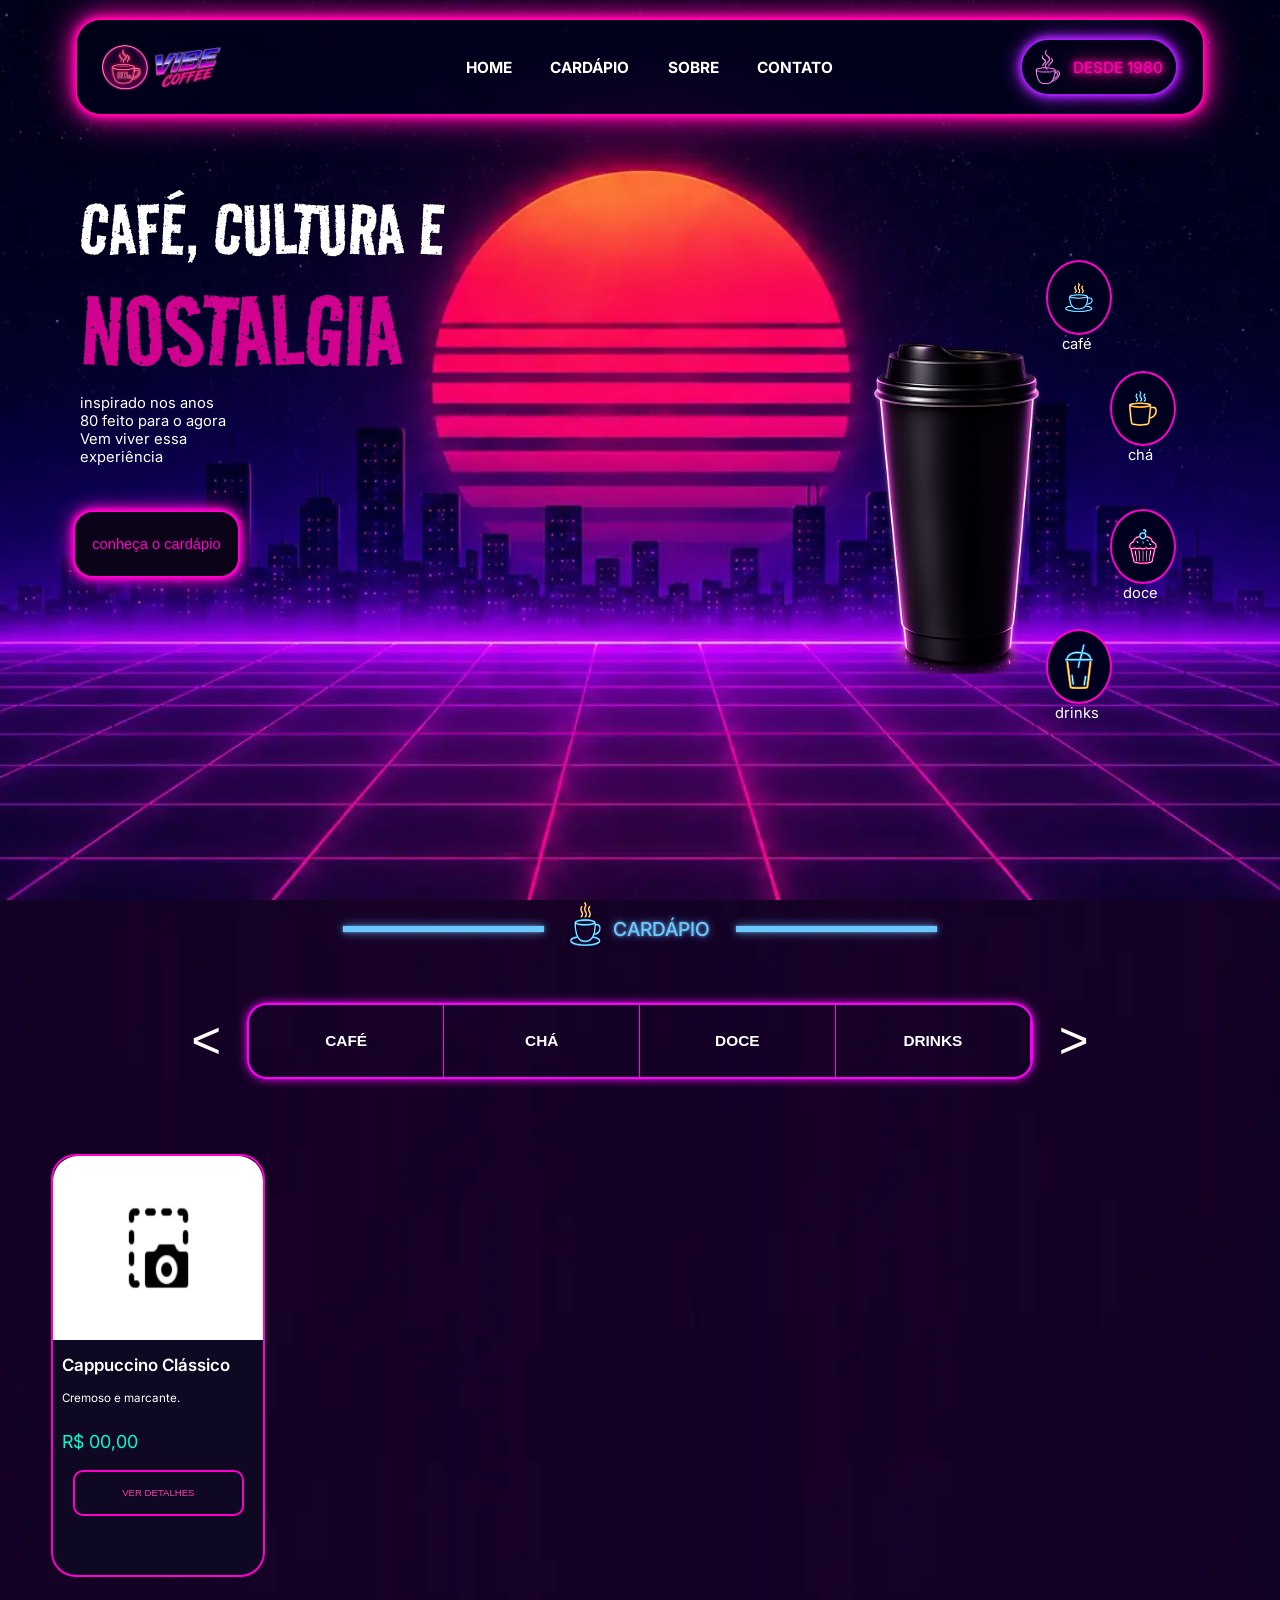
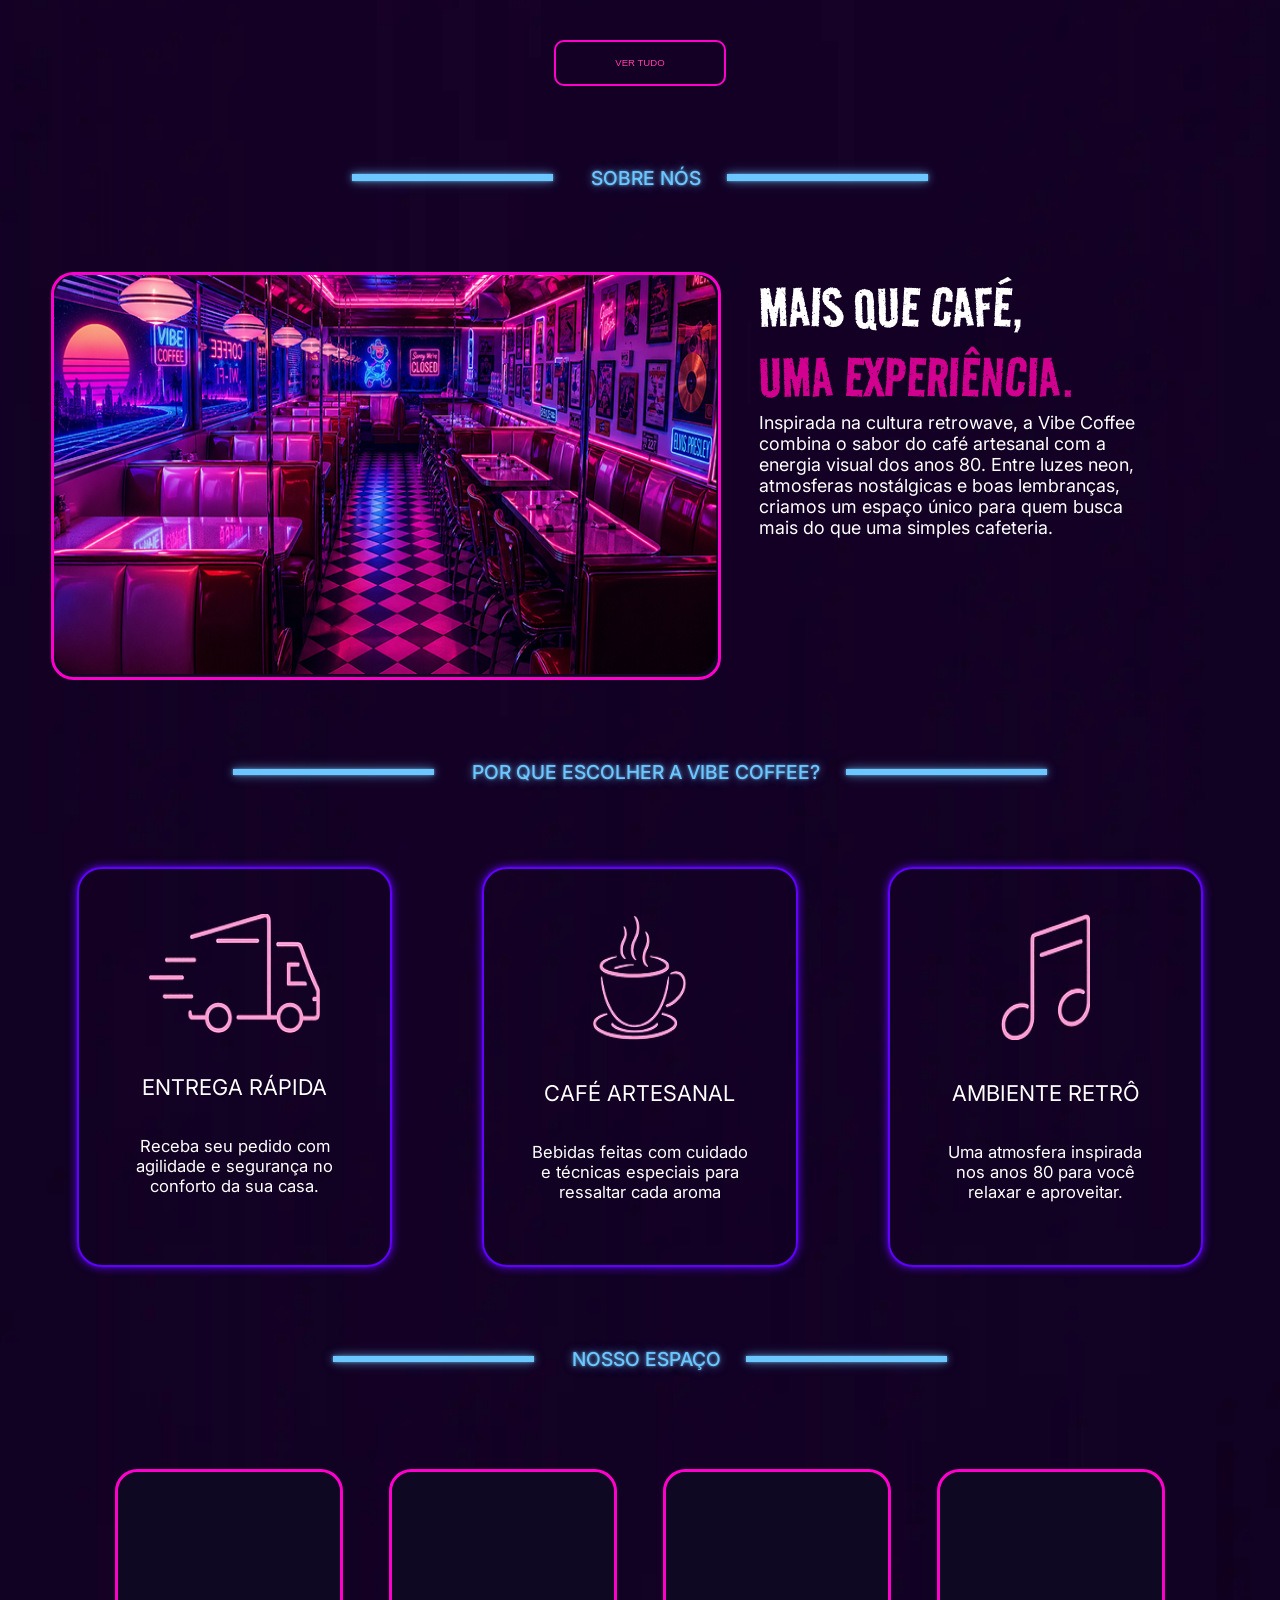
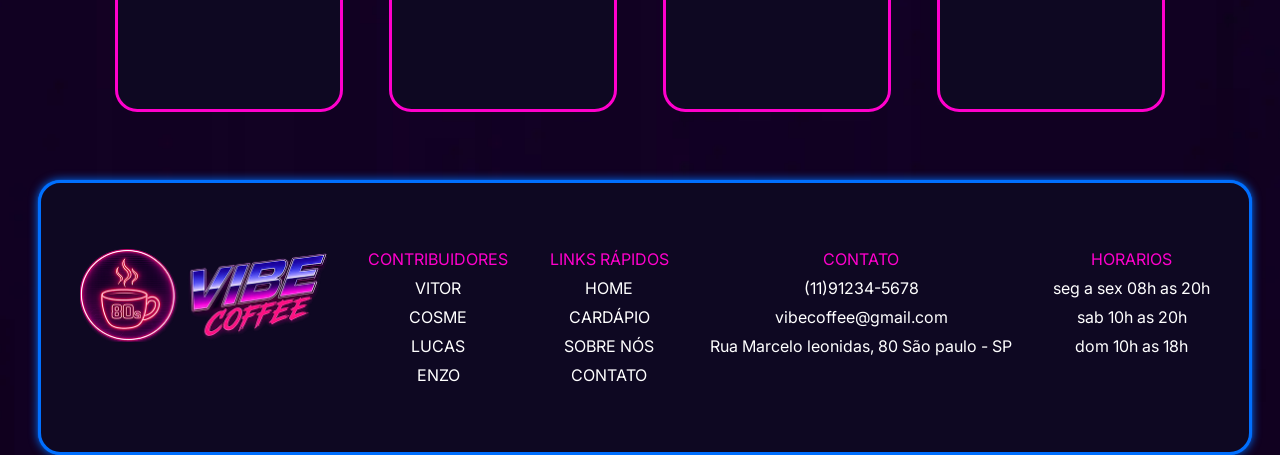
==== commit 8f46500c: "html e css da tela desktop concluida" ====
--- a/index.html
+++ b/index.html
@@ -14,7 +14,7 @@
 <body>
 
     <!-- PRIMEIRA SEÇÃO -->
-    <section class="home-bg">
+    <section id="home" class="home-bg">
 
         <header>
             <div class="cabecalho-principal">
@@ -22,10 +22,10 @@
                 <img src="img/logo.png" alt="logo vibe coffee">
 
                 <ul>
-                    <li><a href="#">HOME</a></li>
-                    <li><a href="#">CARDÁPIO</a></li>
-                    <li><a href="#">SOBRE</a></li>
-                    <li><a href="#">CONTATO</a></li>
+                    <li><a href="#home">HOME</a></li>
+                    <li><a href="#cardapio">CARDÁPIO</a></li>
+                    <li><a href="#sobre">SOBRE</a></li>
+                    <li><a href="#contato">CONTATO</a></li>
                 </ul>
 
                 <div class="desde-1980">
@@ -105,7 +105,7 @@
         <main>
             <!-- ---------------------------------------------------------------------------------------------------- -->
             <!-- SESSÃO SOBRE O CARDAPIO -->
-            <div class="sessao-cardapio">
+            <div id="cardapio" class="sessao-cardapio">
 
                 <!-- TITULO DA SESSÃO -->
                 <div class="cardapio">
@@ -159,7 +159,7 @@
             </div>
             <!-- ---------------------------------------------------------------------------------------------------- -->
             <!-- SESSÃO SOBRE NÓS -->
-            <div class="sessao-sobre-nos">
+            <div id="sobre" class="sessao-sobre-nos">
                 <!-- NOME DA SESSÃO -->
                 <div class="sobre-nos">
                     <hr class="linha-esquerda">
@@ -264,23 +264,66 @@
                 </div>
 
                 <!-- CONTAINER FOTOS DO LOCAL -->
-                 <div class="container-fotos-local">
-                        <div class="fotos-local"></div>
-
-                        <div class="fotos-local"></div>
-
-                        <div class="fotos-local"></div>
-                        
-                        <div class="fotos-local"></div>
-                 </div>
-
-            </div>
-
+                <div class="container-fotos-local">
+                    <div class="fotos-local"></div>
+
+                    <div class="fotos-local"></div>
+
+                    <div class="fotos-local"></div>
+
+                    <div class="fotos-local"></div>
+                </div>
+
+            </div>
         </main>
 
+        <footer>
+            <div id="contato" class="container-info-rodape">
+
+                <img src="img/logo.png" alt="logo vibe coffee">
+
+                <div class="contribuidores">
+                    <ul>CONTRIBUIDORES
+                        <li><a href="">VITOR</a></li>
+                        <li><a href="">COSME</a></li>
+                        <li><a href="">LUCAS</a></li>
+                        <li><a href="">ENZO</a></li>
+                    </ul>
+
+                </div>
+
+                <div class="links-rapidos">
+                    <ul>LINKS RÁPIDOS
+                        <li><a href="#home">HOME</a></li>
+                        <li><a href="#cardapio">CARDÁPIO</a></li>
+                        <li><a href="#sobre">SOBRE NÓS</a></li>
+                        <li><a href="#contato">CONTATO</a></li>
+                    </ul>
+
+                </div>
+
+                <div class="contato">
+                    <ul>CONTATO
+                        <li>(11)91234-5678</li>
+                        <li>vibecoffee@gmail.com</li>
+                        <li>Rua Marcelo leonidas, 80 São paulo - SP</li>
+                    </ul>
+                </div>
+
+                <div class="horarios">
+                    <ul>HORARIOS
+                        <li>seg a sex 08h as 20h</li>
+                        <li>sab 10h as 20h</li>
+                        <li>dom 10h as 18h</li>
+                    </ul>
+                </div>
+
+            </div>
+        </footer>
+
     </section>
 
-    <footer></footer>
+
 
 </body>
 
--- a/segundaSessao.css
+++ b/segundaSessao.css
@@ -362,7 +362,7 @@
     display: flex;
     flex-direction: column;
     margin-top: 7vh;
-    height: 100vh;
+    height: 50vh;
 }
 
 .container-fotos-local {
@@ -383,3 +383,68 @@
 
     border-radius: 1.74vw;
 }
+/* ---------------- FIM DA SESSÃO NOSSO ESPAÇO ---------------- */
+
+/* ---------------- RODAPÉ ---------------- */
+
+
+footer{
+
+    display: flex;
+    justify-content: space-between;
+    align-items: center;
+
+    width: 94.8vw;
+    height: 30.5vh;
+    margin-left: 3vw;
+
+    background-color: #0E0822;
+    border: 0.30vw solid #006FFF;
+
+    box-shadow:
+    0 0 10px #006FFF,
+    0 0 1px #006FFF;
+
+    border-radius: 1.74vw;
+}
+
+
+.container-info-rodape{
+    display: flex;
+    margin-left: 3vw;
+    margin-right: 3vw;
+    width: 100vw;
+    justify-content: space-between;
+}
+
+.container-info-rodape img{
+    width: 247px;
+    height: 93px;
+
+}
+
+.contribuidores,
+.links-rapidos,
+.contato,
+.horarios
+{
+    color: white;
+    text-align: center;
+}
+
+.contribuidores ul,
+.links-rapidos ul,
+.contato ul,
+.horarios ul{
+    color: #FF00CC;
+    display: flex;
+    flex-direction: column;
+    gap: 1vh;
+}
+
+.contribuidores li,
+.links-rapidos li,
+.contato li,
+.horarios li{
+    color: white;
+}
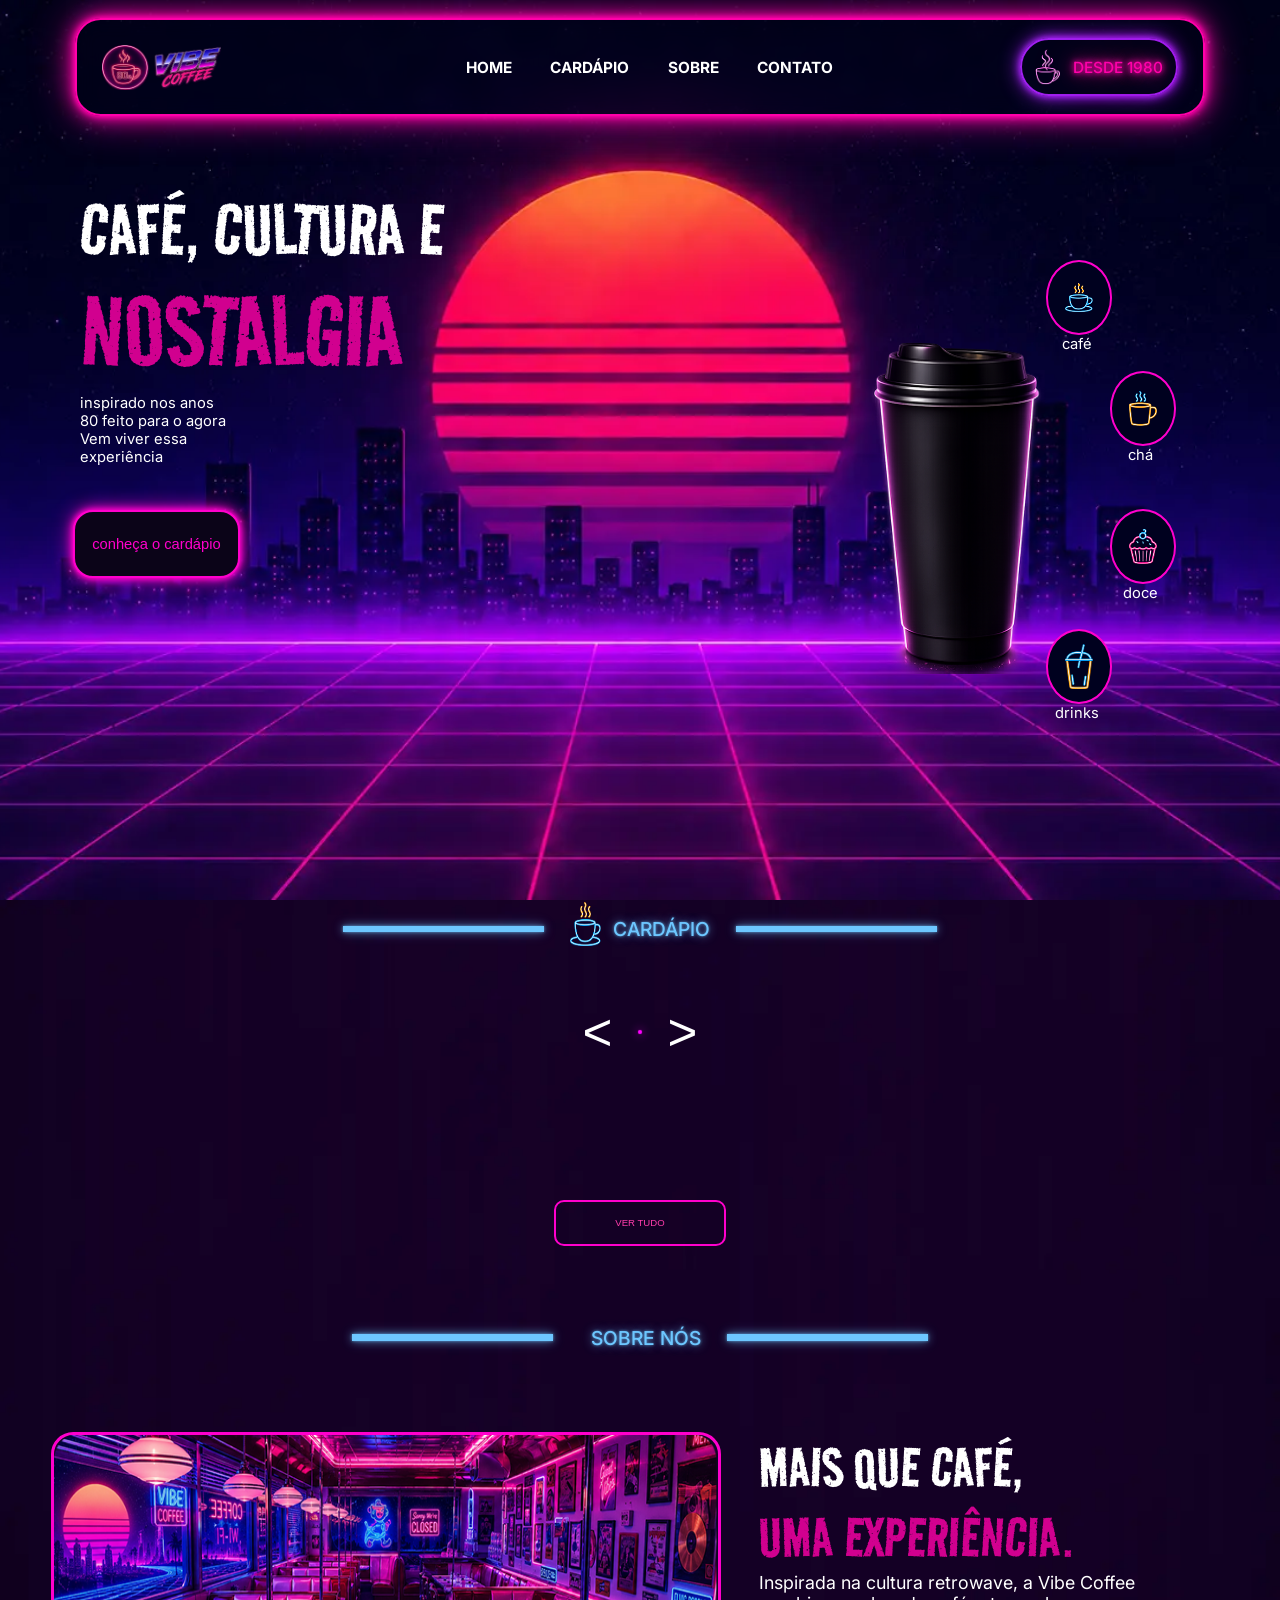
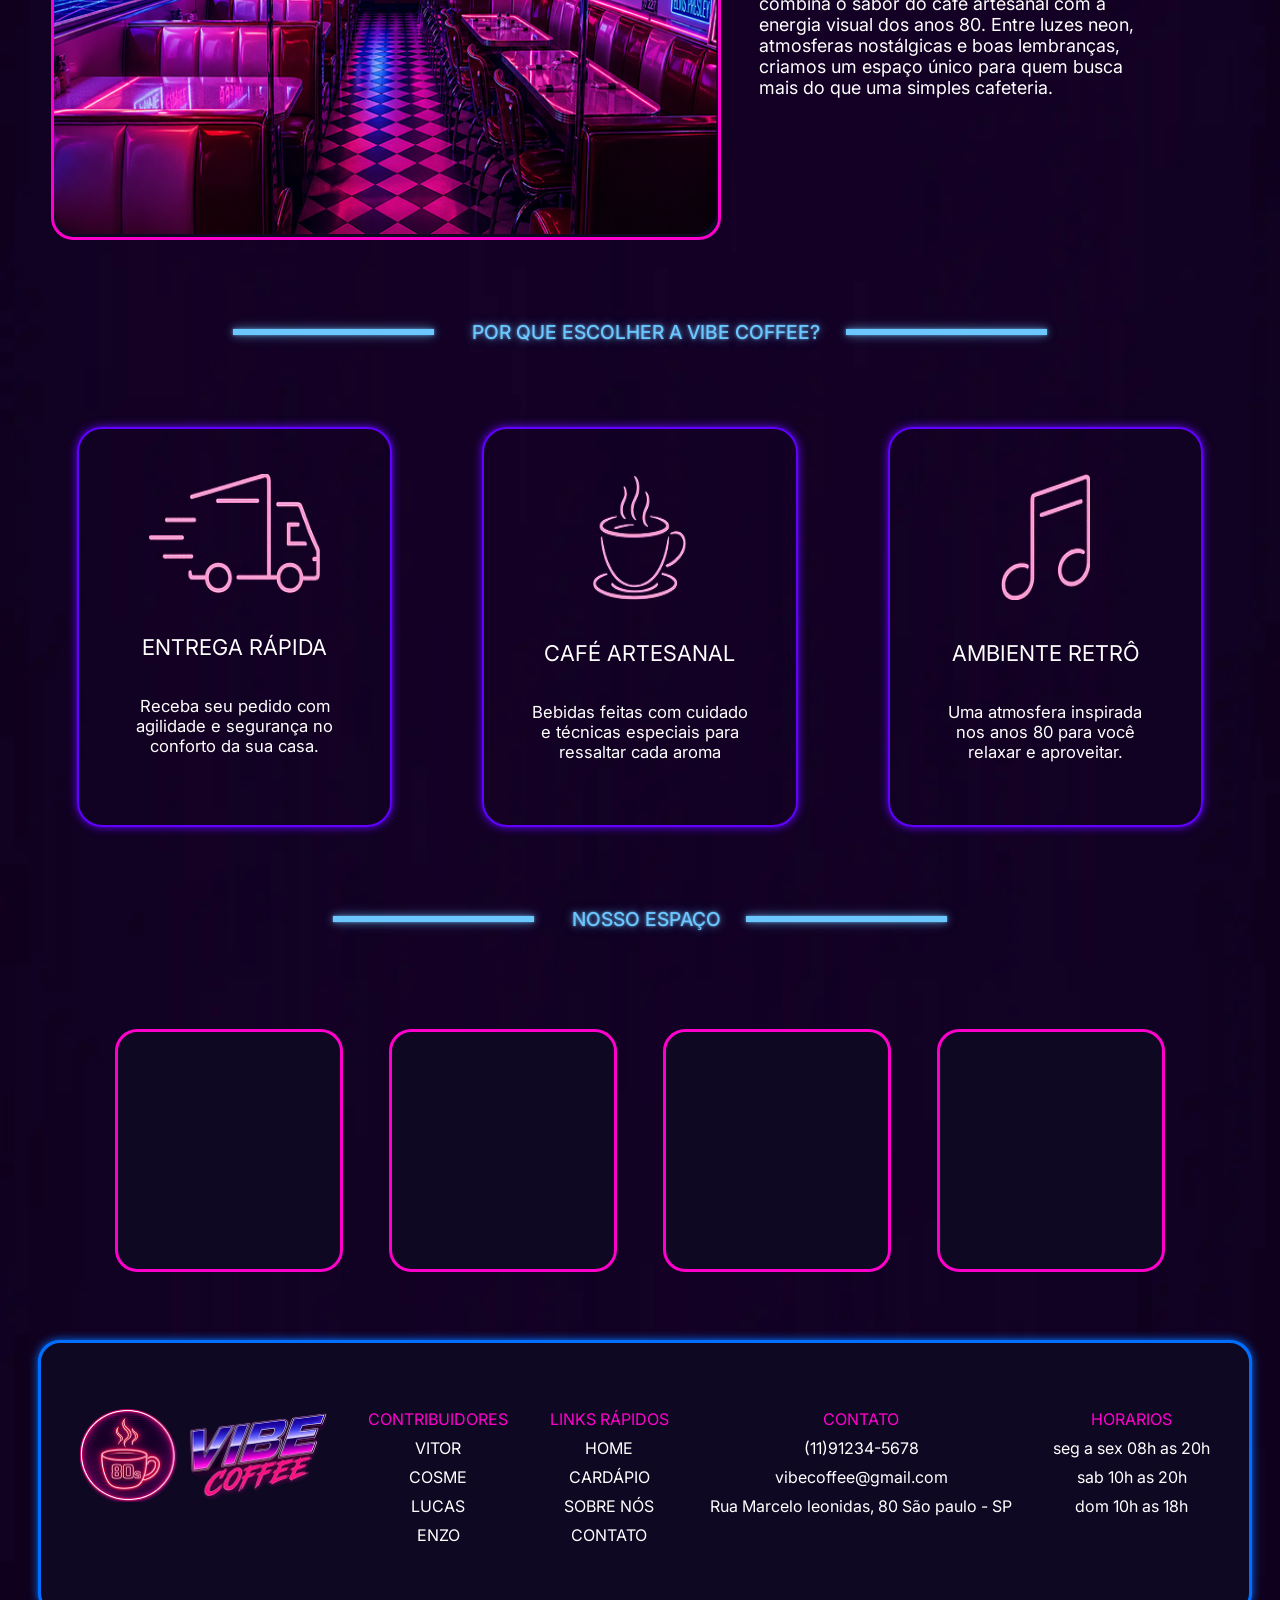
==== commit e41b6004: "integrando a api" ====
--- a/index.html
+++ b/index.html
@@ -4,9 +4,12 @@
 <head>
     <meta charset="UTF-8">
     <meta name="viewport" content="width=device-width, initial-scale=1.0">
+
     <link rel="stylesheet" href="./style.css">
     <link rel="stylesheet" href="./segundaSessao.css">
     <link rel="stylesheet" href="./rest.css">
+    <link rel="stylesheet" href="./interacoes.css">
+
     <script src="./app.js" type="module" defer></script>
     <title>Vibe Coffee</title>
 </head>
@@ -51,9 +54,11 @@
                         experiência
                     </p>
 
-                    <button class="botao-cardapio">
-                        <p>conheça o cardápio</p>
-                    </button>
+                    <a href="#cardapio">
+                        <button class="botao-cardapio">
+                            <p>conheça o cardápio</p>
+                        </button>
+                    </a>
                 </div>
 
                 <div class="lado-direito">
@@ -62,34 +67,41 @@
 
                     <div class="icones-laterais">
 
-                        <div class="item-cafe">
-                            <button class="circulo-cafe">
-                                <img class="icone-cafe" src="img/café icon 1.png" alt="">
-                            </button>
-                            <p>café</p>
-                        </div>
-
-                        <div class="item-cha">
-                            <button class="circulo-cha">
-                                <img class="icone-cha" src="img/chá icon 1.png" alt="">
-                            </button>
-                            <p>chá</p>
-                        </div>
-
-                        <div class="item-doce">
-                            <button class="circulo-doce">
-                                <img class="icone-doce" src="img/cupcake icon 1.png" alt="">
-                            </button>
-                            <p>doce</p>
-                        </div>
-
-                        <div class="item-drinks">
-                            <button class="circulo-drinks">
-                                <img class="icone-drinks" src="img/milkshake icon 1.png" alt="">
-                            </button>
-                            <p>drinks</p>
-                        </div>
-
+                        <a href="#cardapio">
+                            <div class="item-cafe">
+                                <button class="circulo-cafe">
+                                    <img class="icone-cafe" src="img/café icon 1.png" alt="">
+                                </button>
+                                <p>café</p>
+                            </div>
+                        </a>
+
+                        <a href="#cardapio">
+                            <div class="item-cha">
+                                <button class="circulo-cha">
+                                    <img class="icone-cha" src="img/chá icon 1.png" alt="">
+                                </button>
+                                <p>chá</p>
+                            </div>
+                        </a>
+
+                        <a href="#cardapio">
+                            <div class="item-doce">
+                                <button class="circulo-doce">
+                                    <img class="icone-doce" src="img/cupcake icon 1.png" alt="">
+                                </button>
+                                <p>doce</p>
+                            </div>
+                        </a>
+
+                        <a href="#cardapio">
+                            <div class="item-drinks">
+                                <button class="circulo-drinks">
+                                    <img class="icone-drinks" src="img/milkshake icon 1.png" alt="">
+                                </button>
+                                <p>drinks</p>
+                            </div>
+                        </a>
                     </div>
 
                 </div>
@@ -118,42 +130,25 @@
                 <!-- FILTRO PARA CATEGORIA -->
                 <div class="menu-container">
 
-                    <button class="seta">&lt;</button>
-
-                    <div class="menu">
-                        <button class="ativo">CAFÉ</button>
-                        <button>CHÁ</button>
-                        <button>DOCE</button>
-                        <button>DRINKS</button>
-                    </div>
-
-                    <button class="seta">&gt;</button>
-                </div>
-
-                <!-- CARD DO PRODUTO -->
-                <div class="container-card">
-
-                    <div class="card-produto">
-
-                        <div class="foto-produto">
-                            <img src="img/Screenshot.png" alt="">
-                        </div>
-
-                        <p class="nome-produto">Cappuccino Clássico</p>
-                        <p class="descricao-produto">Cremoso e marcante.</p>
-                        <p class="preco-produto">R$ 00,00</p>
-
-                        <button class="ver-detalhes">
-                            <p> VER DETALHES</p>
-                        </button>
-
-                    </div>
-
-                </div>
-
-                <!-- BOTÃO DE VER TODOS OS PRODUTOS -->
-                <button class="ver-tudo">
-                    <p> VER TUDO</p>
+                    <button id="seta-esquerda" class="seta">
+                        &lt;
+                    </button>
+
+                    <!-- CATEGORIAS SERÃO CRIADAS PELO JS -->
+                    <div class="menu"></div>
+
+                    <button id="seta-direita" class="seta">
+                        &gt;
+                    </button>
+
+                </div>
+
+                <!-- PRODUTOS VIRÃO DA API -->
+                <div class="container-card"></div>
+
+                <!-- BOTÃO VER TUDO -->
+                <button id="ver-tudo" class="ver-tudo">
+                    VER TUDO
                 </button>
 
             </div>
--- a/interacoes.css
+++ b/interacoes.css
@@ -0,0 +1,33 @@
+/* interacoes.css */
+
+/* Menu ativo */
+.menu button.ativo {
+    color: #FF00CC;
+    font-weight: 700;
+
+    text-shadow:
+        0 0 3px rgba(255, 0, 204, 0.8),
+        0 0 8px rgba(255, 0, 204, 0.6),
+        0 0 14px rgba(255, 0, 204, 0.4);
+}
+
+/* Hover dos botões */
+.menu button:hover {
+    background-color: rgba(255, 0, 204, 0.2);
+}
+
+/* Card do produto */
+.card-produto:hover {
+    transform: translateY(-5px);
+
+    box-shadow:
+        0 0 10px #FF00CC,
+        0 0 20px #FF00CC;
+
+    transition: 0.3s;
+}
+
+/*BOTÃO VER MAIS*/
+.oculto {
+    display: none;
+}
